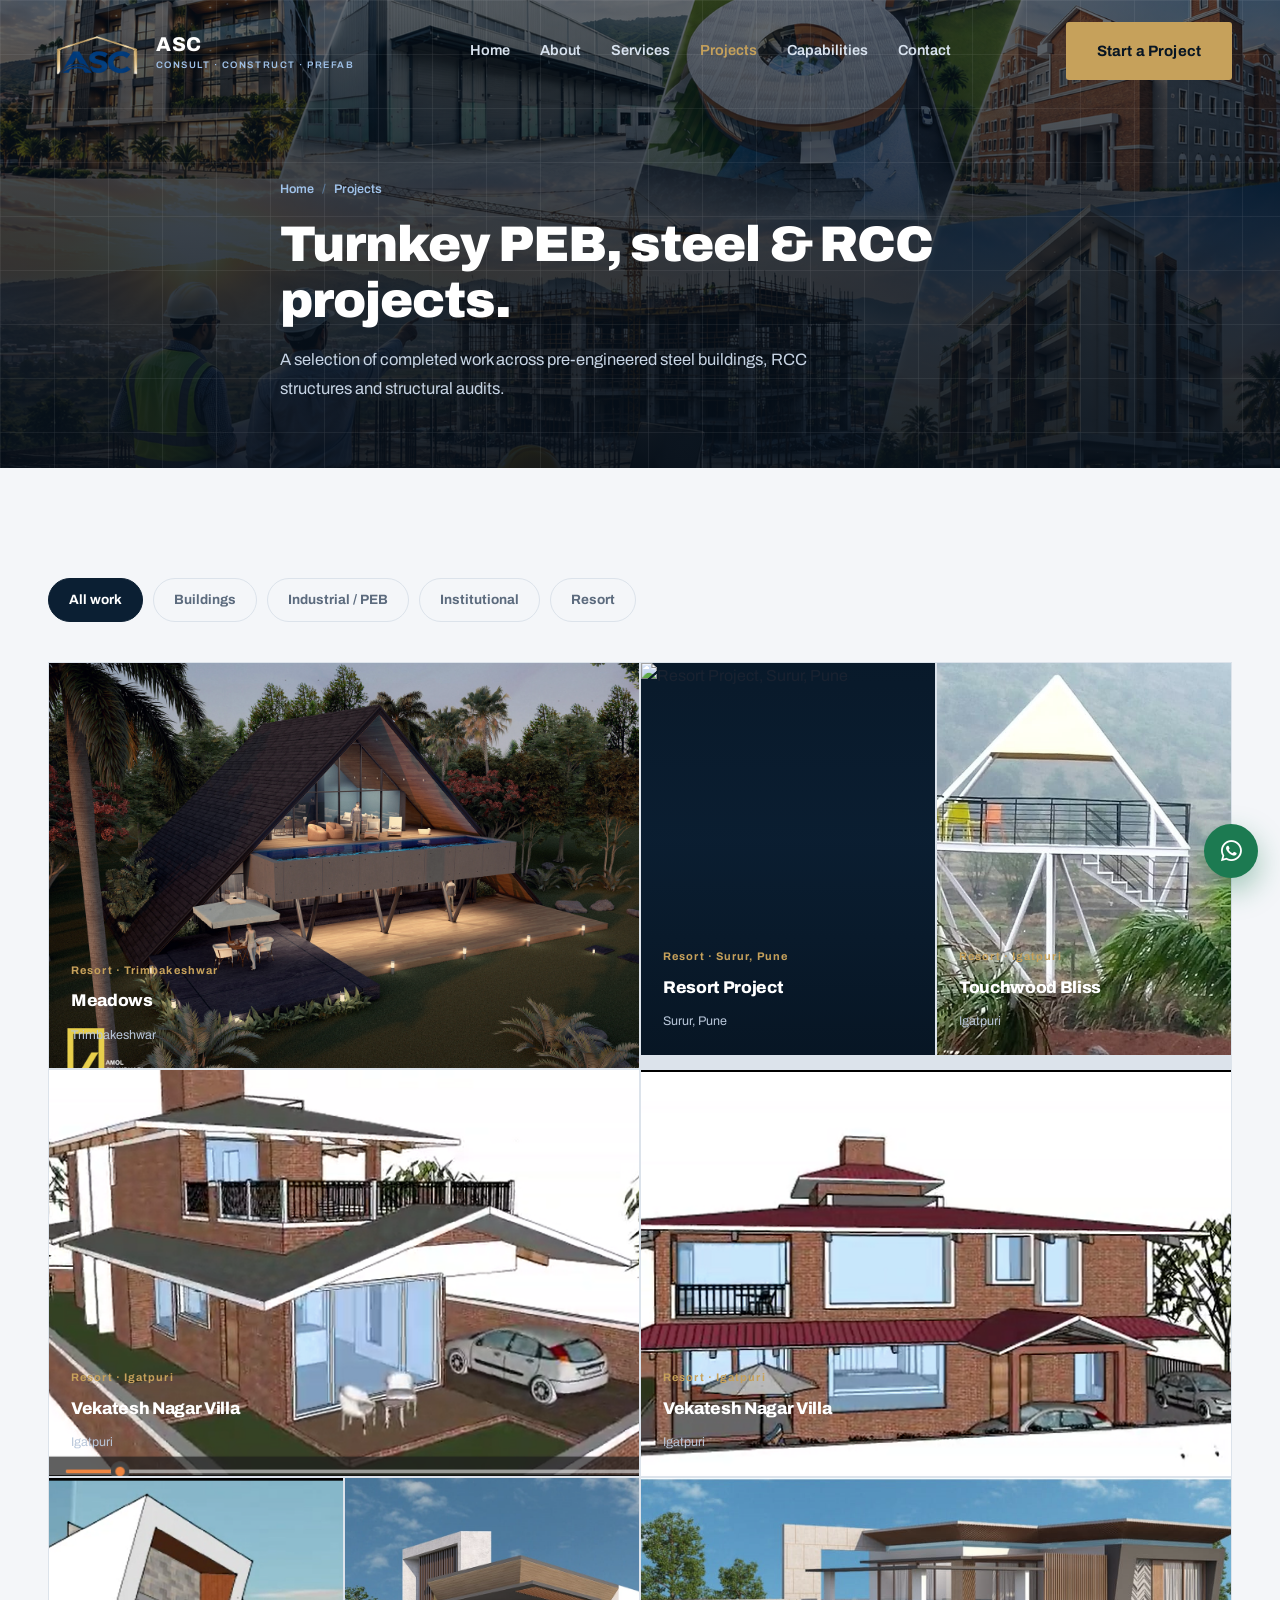
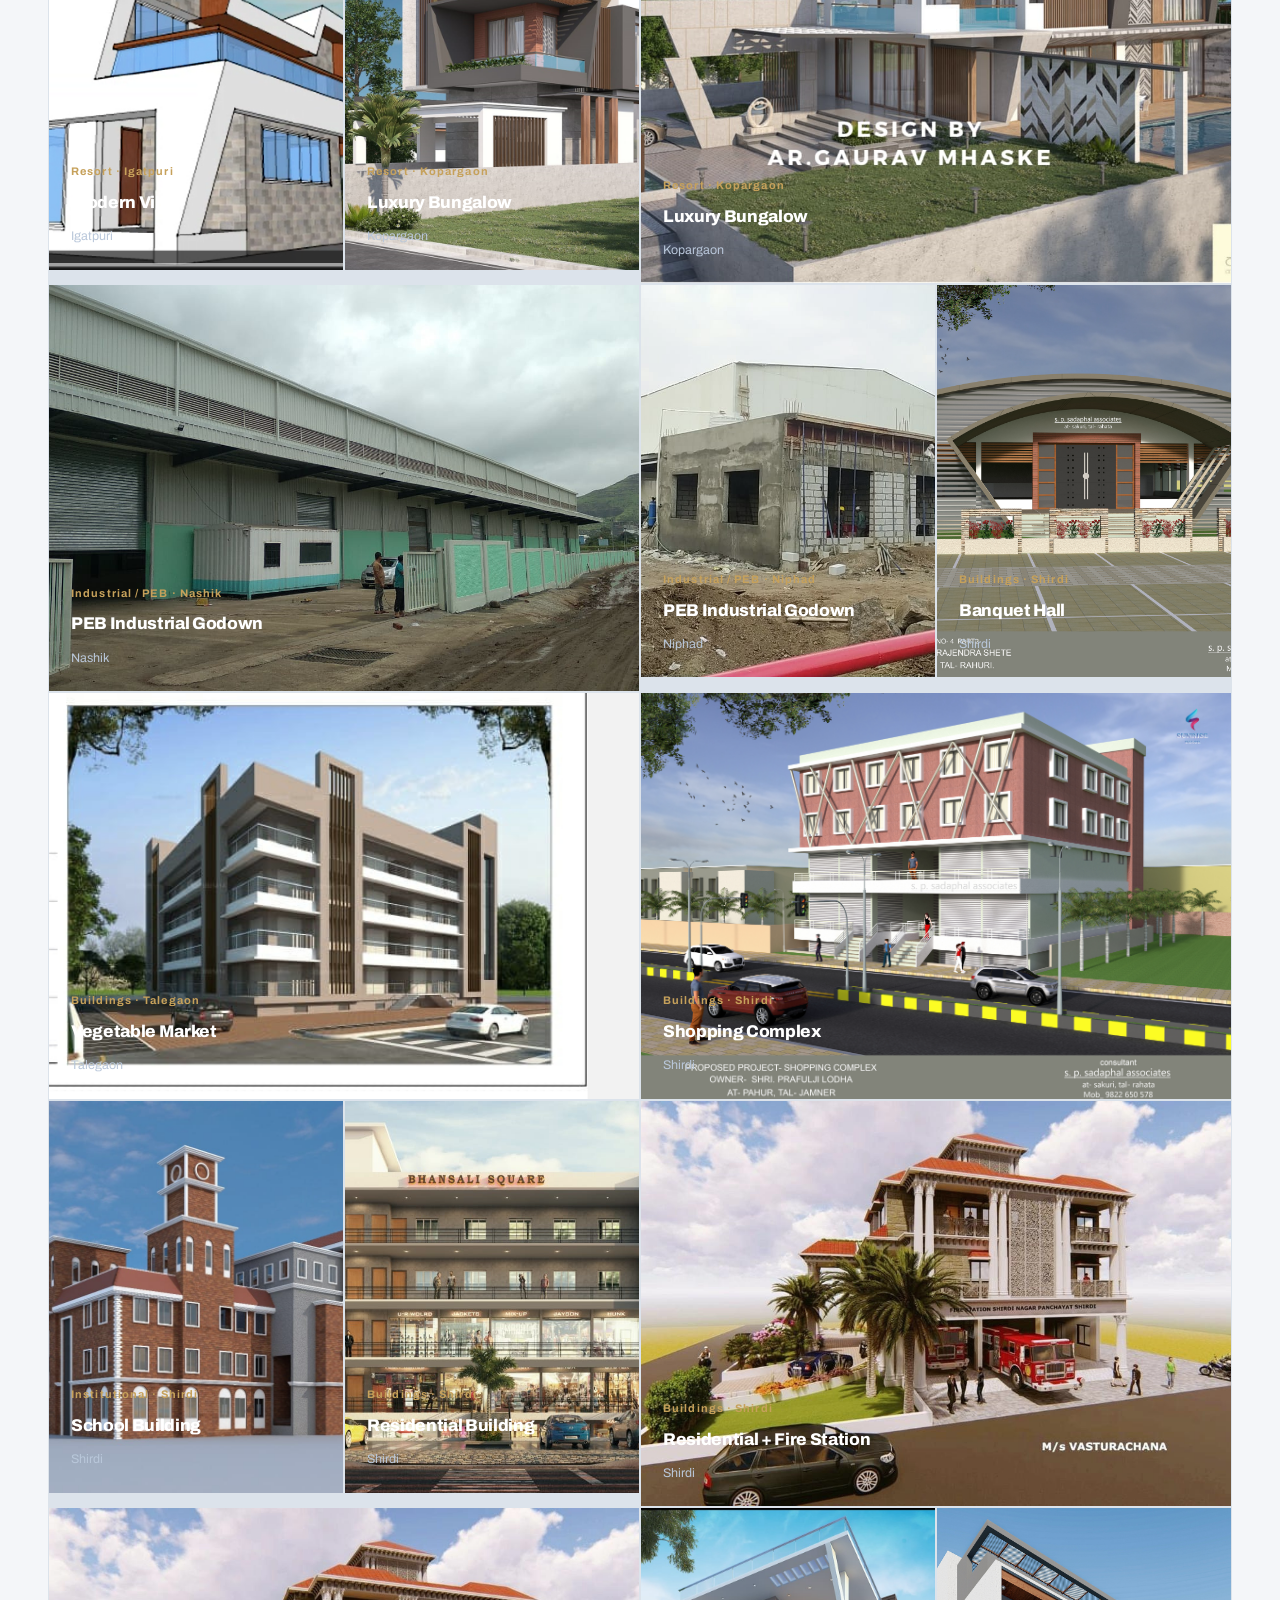
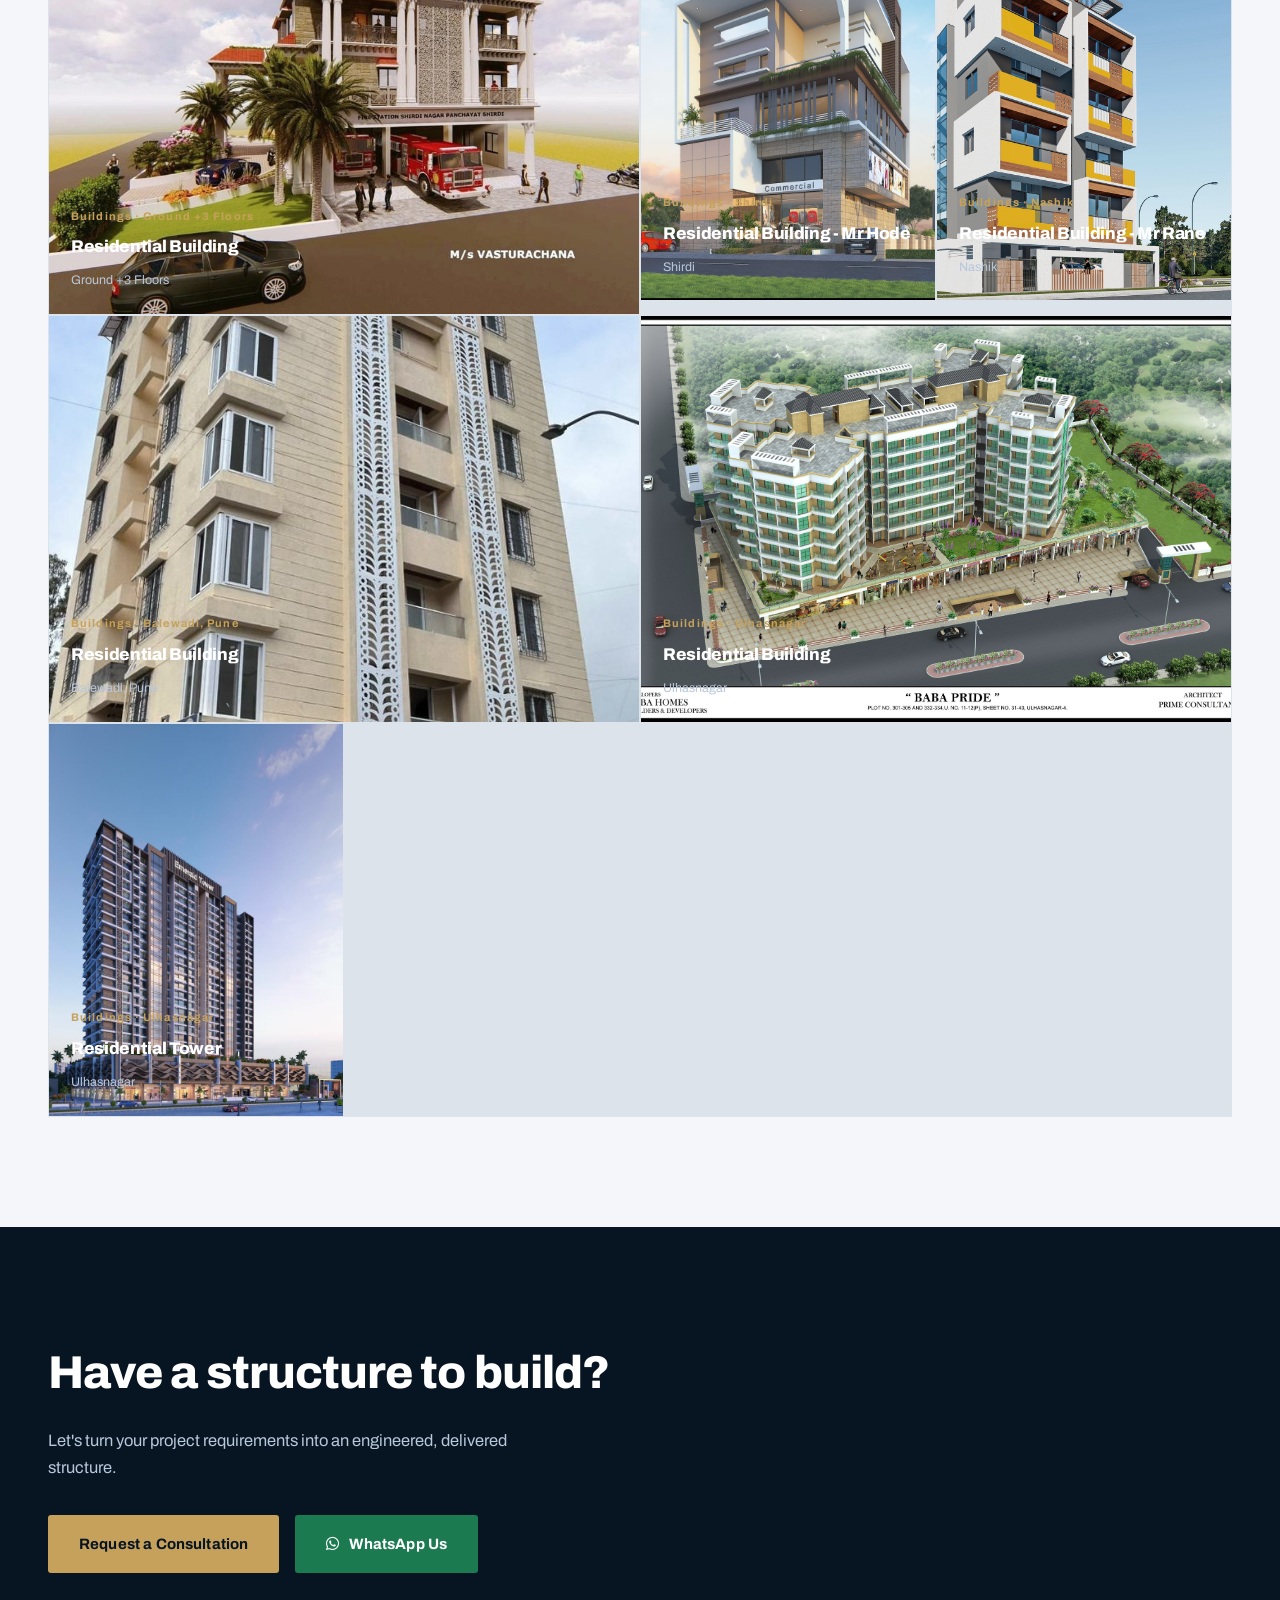
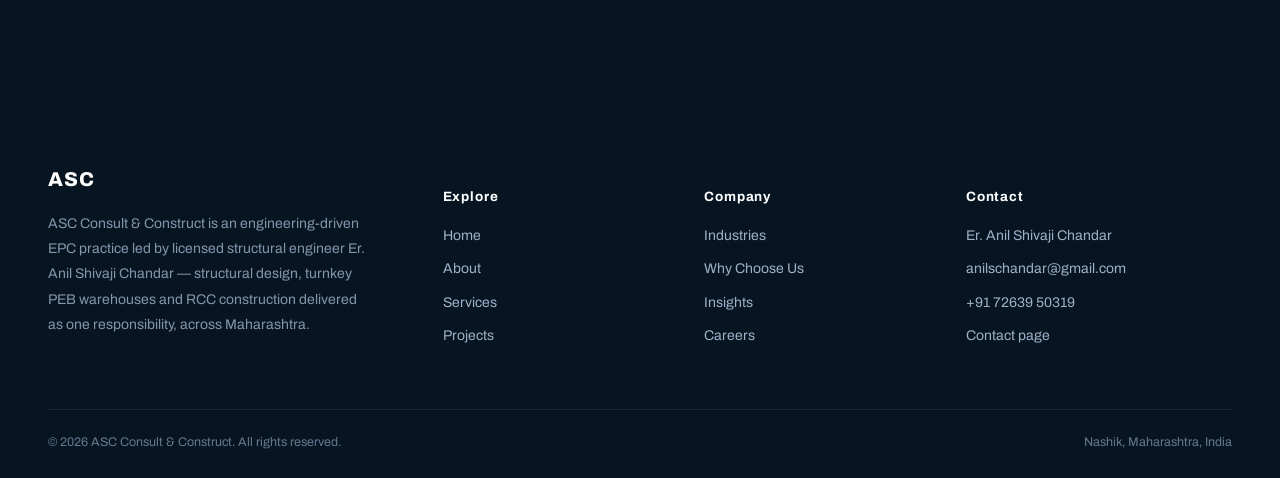
==== projects.html @ c70bb564 "Initial website upload" ====
<!doctype html>
<html lang="en">
<head>
<meta charset="utf-8">
<meta name="viewport" content="width=device-width,initial-scale=1">
<title>Projects — Turnkey PEB Warehouses, Steel & RCC | ASC Consult & Construct</title>
<meta name="description" content="Selected turnkey PEB warehouses, industrial sheds, steel and RCC structural projects delivered by ASC Consult & Construct across Maharashtra.">
<meta property="og:title" content="Projects — Turnkey PEB Warehouses, Steel & RCC | ASC Consult & Construct">
<meta property="og:description" content="Selected turnkey PEB warehouses, industrial sheds, steel and RCC structural projects delivered by ASC Consult & Construct across Maharashtra.">
<meta name="twitter:card" content="summary_large_image">
<link rel="preconnect" href="https://fonts.googleapis.com">
<link rel="preconnect" href="https://fonts.gstatic.com" crossorigin>
<link href="https://fonts.googleapis.com/css2?family=Archivo:wght@400;500;600;700;800;900&display=swap" rel="stylesheet">
<link href="https://cdnjs.cloudflare.com/ajax/libs/font-awesome/6.5.2/css/all.min.css" rel="stylesheet">
<link rel="stylesheet" href="css/style.css">
</head>
<body>
<a class="skip-link" href="#main">Skip to content</a>
<div class="progress-bar" id="progressBar"></div>
<header class="nav" id="siteNav">
  <div class="container nav-inner">
   <a href="index.html" class="logo" aria-label="ASC Consult & Construct home">
  <!-- Error Fixed: Changed \ to / -->
  <img src="images/logo/logo.png" alt="ASC Consult & Construct" class="site-logo">
  <span>
    <span class="logo-word">ASC</span>
    <span class="logo-sub">CONSULT &middot; CONSTRUCT &middot; PREFAB</span>
  </span>
</a>
    <nav class="nav-links" aria-label="Primary">
      <a href="index.html">Home</a>
      <a href="about.html">About</a>
      <a href="services.html">Services</a>
      <a href="projects.html" class="active">Projects</a>
      <a href="why-choose-us.html">Capabilities</a>
      <a href="contact.html">Contact</a>
    </nav>
    <div class="nav-cta">
      <a href="contact.html" class="btn btn-primary">Start a Project</a>
      <button class="nav-toggle" id="navToggle" aria-label="Open menu" aria-expanded="false" aria-controls="mobilePanel">
        <i class="fa-solid fa-bars"></i>
      </button>
    </div>
  </div>
</header>
<div class="mobile-panel" id="mobilePanel">
  <div class="mobile-panel-head">
    <span class="logo-word" style="color:#fff">ASC</span>
    <button class="mobile-panel-close" id="mobileClose" aria-label="Close menu"><i class="fa-solid fa-xmark"></i></button>
  </div>
  <a href="index.html">Home</a>
  <a href="about.html">About</a>
  <a href="services.html">Services</a>
  <a href="projects.html">Projects</a>
  <a href="why-choose-us.html">Capabilities</a>
  <a href="contact.html">Contact</a>
  <a href="contact.html" class="btn btn-primary">Start a Project</a>
</div>
<main id="main">
<section class="page-hero">
    <div class="page-hero-photo-wrap">
      <div class="page-hero-photo" style="background-image:url('images/projectshero.png')"></div>
    </div>
    <div class="page-hero-grid" aria-hidden="true"></div>
    <div class="container">
      <div class="page-hero-inner">
        <div class="breadcrumb"><a href="index.html">Home</a><span>/</span>Projects</div>
        <h1>Turnkey PEB, steel &amp; RCC projects.</h1>
        <p>A selection of completed work across pre-engineered steel buildings, RCC structures and structural audits.</p>
      </div>
    </div>
  </section>

  <section class="section">
    <div class="container">
      <div class="filter-row" id="filterRow">
        <button class="filter-btn active" data-filter="all">All work</button>
        <button class="filter-btn" data-filter="residential">Buildings</button>
        <button class="filter-btn" data-filter="industrial">Industrial / PEB</button>
        <button class="filter-btn" data-filter="institutional">Institutional</button>
        <button class="filter-btn" data-filter="resort">Resort</button>
      </div>
      <div class="projects-grid" id="projectsGrid">
        <article class="project-card" data-category="resort">
          <img src="images/projects/Resort_Meadows_Trimbakeshwar.jpeg" alt="Meadows, Trimbakeshwar" loading="lazy">
          <div class="project-meta"><span class="project-tag">Resort &middot; Trimbakeshwar</span><h3>Meadows</h3><span class="sys">Trimbakeshwar</span></div>
        </article>
        <article class="project-card" data-category="resort">
          <!-- Error Fixed: Changed .jpeg to .jpg -->
          <img src="images/projects/surur-resort.jpg" alt="Resort Project, Surur, Pune" loading="lazy">
          <div class="project-meta"><span class="project-tag">Resort &middot; Surur, Pune</span><h3>Resort Project</h3><span class="sys">Surur, Pune</span></div>
        </article>
        <article class="project-card" data-category="resort">
          <img src="images/projects/touchwood-bliss Igatpuri.jpeg" alt="Touchwood Bliss, Igatpuri" loading="lazy">
          <div class="project-meta"><span class="project-tag">Resort &middot; Igatpuri</span><h3>Touchwood Bliss</h3><span class="sys">Igatpuri</span></div>
        </article>
        <article class="project-card" data-category="resort">
          <img src="images/projects/Resort_Vekatesh_Nagar_Igatpuri.png" alt="Vekatesh Nagar Villa, Igatpuri" loading="lazy">
          <div class="project-meta"><span class="project-tag">Resort &middot; Igatpuri</span><h3>Vekatesh Nagar Villa</h3><span class="sys">Igatpuri</span></div>
        </article>
        <article class="project-card" data-category="resort">
          <img src="images/projects/Resort_Vekatesh_Nagar_Igatpuri2.png" alt="Vekatesh Nagar Villa, Igatpuri" loading="lazy">
          <div class="project-meta"><span class="project-tag">Resort &middot; Igatpuri</span><h3>Vekatesh Nagar Villa</h3><span class="sys">Igatpuri</span></div>
        </article>
        <article class="project-card" data-category="resort">
          <img src="images/projects/Resort_Vekatesh_Nagar_Igatpuri3.png" alt="Modern Villa, Igatpuri" loading="lazy">
          <div class="project-meta"><span class="project-tag">Resort &middot; Igatpuri</span><h3>Modern Villa</h3><span class="sys">Igatpuri</span></div>
        </article>
        <article class="project-card" data-category="resort">
          <img src="images/projects/Resort_Bungalow_Kopargaon2.png" alt="Luxury Bungalow, Kopargaon" loading="lazy">
          <div class="project-meta"><span class="project-tag">Resort &middot; Kopargaon</span><h3>Luxury Bungalow</h3><span class="sys">Kopargaon</span></div>
        </article>
        <article class="project-card" data-category="resort">
          <img src="images/projects/Resort_Bungalow_Kopargaon3.png" alt="Luxury Bungalow, Kopargaon" loading="lazy">
          <div class="project-meta"><span class="project-tag">Resort &middot; Kopargaon</span><h3>Luxury Bungalow</h3><span class="sys">Kopargaon</span></div>
        </article>
        <article class="project-card" data-category="industrial">
          <!-- Error Fixed: Updated to Nashik2.jpeg -->
          <img src="images/projects/Industrial_PEB_Industrial_Godown_Nashik2.jpeg" alt="PEB Industrial Godown, Nashik" loading="lazy">
          <div class="project-meta"><span class="project-tag">Industrial / PEB &middot; Nashik</span><h3>PEB Industrial Godown</h3><span class="sys">Nashik</span></div>
        </article>
        <article class="project-card" data-category="industrial">
          <img src="images/projects/Industrial_PEB_Industrial_Godown_Niphad_Wine_Park_.jpeg" alt="PEB Industrial Godown, Niphad" loading="lazy">
          <div class="project-meta"><span class="project-tag">Industrial / PEB &middot; Niphad</span><h3>PEB Industrial Godown</h3><span class="sys">Niphad</span></div>
        </article>
        <article class="project-card" data-category="residential">
          <img src="images/projects/Commercial_Banquet_Hall_Shirdi.jpeg" alt="Banquet Hall, Shirdi" loading="lazy">
          <div class="project-meta"><span class="project-tag">Buildings &middot; Shirdi</span><h3>Banquet Hall</h3><span class="sys">Shirdi</span></div>
        </article>
        <article class="project-card" data-category="residential">
          <img src="images/projects/Commercial_Vegetable_Market_Talegaon_image_1.jpeg" alt="Vegetable Market, Talegaon" loading="lazy">
          <div class="project-meta"><span class="project-tag">Buildings &middot; Talegaon</span><h3>Vegetable Market</h3><span class="sys">Talegaon</span></div>
        </article>
        <article class="project-card" data-category="residential">
          <img src="images/projects/Commercial_Shopping_Complex_Shirdi_image_1.jpeg" alt="Shopping Complex, Shirdi" loading="lazy">
          <div class="project-meta"><span class="project-tag">Buildings &middot; Shirdi</span><h3>Shopping Complex</h3><span class="sys">Shirdi</span></div>
        </article>
        <article class="project-card" data-category="institutional">
          <img src="images/projects/Institutional_School_Building_Shirdi_Sanjivani_Academy_image_2.jpeg" alt="School Building, Shirdi" loading="lazy">
          <div class="project-meta"><span class="project-tag">Institutional &middot; Shirdi</span><h3>School Building</h3><span class="sys">Shirdi</span></div>
        </article>
        <article class="project-card" data-category="residential">
          <img src="images/projects/Residential_Residential_Building_Shirdi_G3.jpeg" alt="Residential Building, Shirdi" loading="lazy">
          <div class="project-meta"><span class="project-tag">Buildings &middot; Shirdi</span><h3>Residential Building</h3><span class="sys">Shirdi</span></div>
        </article>
        <article class="project-card" data-category="residential">
          <img src="images/projects/Residential_Residential_Building_Fire_Station_Shirdi_G3_image_1.jpeg" alt="Residential + Fire Station, Shirdi" loading="lazy">
          <div class="project-meta"><span class="project-tag">Buildings &middot; Shirdi</span><h3>Residential + Fire Station</h3><span class="sys">Shirdi</span></div>
        </article>
        <article class="project-card" data-category="residential">
          <img src="images/projects/Residential_Residential_Building_Fire_Station_Shirdi_G3_image_1.jpeg" alt="Residential Building, Ground +3 Floors" loading="lazy">
          <div class="project-meta"><span class="project-tag">Buildings &middot; Ground +3 Floors</span><h3>Residential Building</h3><span class="sys">Ground +3 Floors</span></div>
        </article>
        <article class="project-card" data-category="residential">
          <img src="images/projects/Residential_Residential_Building_Mr_Hode_G3_image_1.jpeg" alt="Residential Building - Mr Hode, Shirdi" loading="lazy">
          <div class="project-meta"><span class="project-tag">Buildings &middot; Shirdi</span><h3>Residential Building - Mr Hode</h3><span class="sys">Shirdi</span></div>
        </article>
        <article class="project-card" data-category="residential">
          <img src="images/projects/Residential_Residential_Building_Mr_Rane_Nashik_P4_image_1.jpeg" alt="Residential Building - Mr Rane, Nashik" loading="lazy">
          <div class="project-meta"><span class="project-tag">Buildings &middot; Nashik</span><h3>Residential Building - Mr Rane</h3><span class="sys">Nashik</span></div>
        </article>
        <article class="project-card" data-category="residential">
          <img src="images/projects/Residential_Residential_Building_Balewadi_Pune_P8_image_1.jpeg" alt="Residential Building, Balewadi, Pune" loading="lazy">
          <div class="project-meta"><span class="project-tag">Buildings &middot; Balewadi, Pune</span><h3>Residential Building</h3><span class="sys">Balewadi, Pune</span></div>
        </article>
        <article class="project-card" data-category="residential">
          <img src="images/projects/Residential_Residential_Building_Ulhasnagar_Basement_Podium_9_image_1.jpeg" alt="Residential Building, Ulhasnagar" loading="lazy">
          <div class="project-meta"><span class="project-tag">Buildings &middot; Ulhasnagar</span><h3>Residential Building</h3><span class="sys">Ulhasnagar</span></div>
        </article>
        <article class="project-card" data-category="residential">
          <img src="images/projects/Residential_Residential_Building_Ulhasnagar_Parking_Podium_22.jpeg" alt="Residential Tower, Ulhasnagar" loading="lazy">
          <div class="project-meta"><span class="project-tag">Buildings &middot; Ulhasnagar</span><h3>Residential Tower</h3><span class="sys">Ulhasnagar</span></div>
        </article>
      </div>
    </div>
  </section>

  <section class="section cta-band">
  <div class="container">
    <h2>Have a structure to build?</h2>
    <p>Let's turn your project requirements into an engineered, delivered structure.</p>
    <div class="cta-actions">
      <a href="contact.html" class="btn btn-primary">Request a Consultation</a>
      <a href="https://wa.me/918698947700" target="_blank" rel="noopener" class="btn btn-whatsapp"><i class="fa-brands fa-whatsapp"></i>WhatsApp Us</a>
    </div>
  </div>
</section>
</main>
<footer class="footer">
  <div class="container">
    <div class="footer-grid">
      <div class="footer-brand">
        <span class="logo-word">ASC</span>
        <p>ASC Consult &amp; Construct is an engineering-driven EPC practice led by licensed structural engineer Er. Anil Shivaji Chandar &mdash; structural design, turnkey PEB warehouses and RCC construction delivered as one responsibility, across Maharashtra.</p>
      </div>
      <div>
        <h5>Explore</h5>
        <ul>
          <li><a href="index.html">Home</a></li>
          <li><a href="about.html">About</a></li>
          <li><a href="services.html">Services</a></li>
          <li><a href="projects.html">Projects</a></li>
        </ul>
      </div>
      <div>
        <h5>Company</h5>
        <ul>
          <li><a href="industries.html">Industries</a></li>
          <li><a href="why-choose-us.html">Why Choose Us</a></li>
          <li><a href="insights.html">Insights</a></li>
          <li><a href="careers.html">Careers</a></li>
        </ul>
      </div>
      <div>
        <h5>Contact</h5>
        <ul>
          <li>Er. Anil Shivaji Chandar</li>
          <li><a href="mailto:anilschandar@gmail.com">anilschandar@gmail.com</a></li>
          <li><a href="tel:+917263950319">+91 72639 50319</a></li>
          <li><a href="contact.html">Contact page</a></li>
        </ul>
      </div>
    </div>
    <hr>
    <div class="bottom">
      <span>&copy; 2026 ASC Consult &amp; Construct. All rights reserved.</span>
      <span>Nashik, Maharashtra, India</span>
    </div>
  </div>
</footer>
<a class="floating-wa" href="https://wa.me/918698947700" target="_blank" rel="noopener" aria-label="Chat on WhatsApp"><i class="fa-brands fa-whatsapp"></i></a>
<button class="back-top" id="backTop" aria-label="Back to top"><i class="fa-solid fa-arrow-up"></i></button>
<script src="js/script.js"></script>
</body>
</html>
---- css/style.css ----
.logo {
  display: flex;
  align-items: center;
  gap: 10px;
  text-decoration: none;
}

.site-logo {
  height: 48px; /* उंची कमी केली (तुम्ही 40px ते 50px मध्ये ठेवू शकता) */
  width: auto;  /* रुंदी आपोआप सेट होईल, जेणेकरून फोटो ताणला जाणार नाही */
  object-fit: contain;
  display: block;
}
/* ===================== 1. RESET & BASE ===================== */
*,*::before,*::after{box-sizing:border-box;}
html{scroll-behavior:smooth;}
body{
  margin:0;
  font-family:'Archivo',Arial,sans-serif;
  color:var(--ink);
  background:var(--paper);
  -webkit-font-smoothing:antialiased;
  line-height:1.6;
}
img{max-width:100%;display:block;}
a{color:inherit;text-decoration:none;}
ul{margin:0;padding:0;list-style:none;}
button{font:inherit;cursor:pointer;background:none;border:none;color:inherit;}
input,textarea,select{font:inherit;}
h1,h2,h3,h4{margin:0;font-weight:800;letter-spacing:-0.02em;color:var(--navy);}
p{margin:0;}
:focus-visible{outline:2px solid var(--gold);outline-offset:3px;}

@media (prefers-reduced-motion: reduce){
  *{animation-duration:.001ms !important;animation-iteration-count:1 !important;transition-duration:.001ms !important;scroll-behavior:auto !important;}
}

/* ===================== 2. TOKENS ===================== */
:root{
  --navy:#0B1F33;
  --navy-deep:#071523;
  --steel:#2A5D93;
  --royal:#3568C4;
  --gold:#C6A15B;
  --paper:#F4F6F9;
  --paper-line:#E1E7EE;
  --ink:#182233;
  --muted:#5C6B7E;
  --muted-light:#8B98A9;
  --white:#FFFFFF;
  --line:#DCE3EB;
  --radius:3px;
  --max:1240px;
}

/* ===================== 3. LAYOUT HELPERS ===================== */
.container{max-width:var(--max);margin:0 auto;padding:0 28px;}
.grid-bg{
  background-image:
    linear-gradient(var(--paper-line) 1px, transparent 1px),
    linear-gradient(90deg, var(--paper-line) 1px, transparent 1px);
  background-size:42px 42px;
}
.skip-link{
  position:absolute;left:-999px;top:0;background:var(--navy);color:#fff;padding:12px 20px;z-index:2000;border-radius:var(--radius);
}
.skip-link:focus{left:12px;top:12px;}

.sheet-kicker{
  display:inline-flex;align-items:center;gap:10px;
  font-size:12.5px;font-weight:700;letter-spacing:.14em;
  color:var(--steel);
  margin-bottom:16px;
}
.sheet-kicker::before{
  content:"";width:26px;height:1px;background:var(--gold);
}
.sheet-kicker.on-dark{color:#9FC1E8;}
.sheet-kicker.brand-line{
  font-size:21px;font-weight:700;letter-spacing:0;color:#DCE9F7;margin-bottom:22px;
}
.sheet-kicker.brand-line::before{width:36px;height:2px;}
@media(max-width:576px){.sheet-kicker.brand-line{font-size:17px;}}

.section-head{max-width:640px;margin-bottom:56px;}
.section-head h2{font-size:clamp(28px,3.4vw,42px);line-height:1.18;}

.section{padding:110px 0;}
@media(max-width:991px){.section{padding:78px 0;}}

/* ===================== 4. BUTTONS ===================== */
.btn{
  display:inline-flex;align-items:center;justify-content:center;gap:10px;
  padding:16px 30px;border-radius:var(--radius);
  font-weight:700;font-size:15px;letter-spacing:.01em;
  transition:background .25s ease, color .25s ease, border-color .25s ease;
  border:1.5px solid transparent;
}
.btn-primary{background:var(--gold);color:var(--navy-deep);}
.btn-primary:hover{background:#d6b476;}
.btn-ghost{border-color:rgba(255,255,255,.45);color:#fff;}
.btn-ghost:hover{border-color:#fff;background:rgba(255,255,255,.08);}
.btn-outline{border-color:var(--line);color:var(--navy);}
.btn-outline:hover{border-color:var(--steel);color:var(--steel);}
.btn-whatsapp{background:#1c7a51;color:#fff;}
.btn-whatsapp:hover{background:#166342;}

/* ===================== 5. NAVBAR ===================== */
.progress-bar{position:fixed;top:0;left:0;height:3px;background:var(--gold);width:0;z-index:1200;}
.nav {
  position:fixed;top:0;left:0;right:0;z-index:1100;
  padding:22px 0;transition:background .3s ease,padding .3s ease,box-shadow .3s ease;
  /* इथे background टाकू नका, ते बाय डिफॉल्ट ट्रान्सपरंट राहील */
}

.nav.scrolled {
  background: rgba(255, 255, 255, 0.96); /* स्क्रोल केल्यावर पांढरा रंग */
  backdrop-filter: blur(10px);
  padding: 14px 0;
  box-shadow: 0 10px 30px rgba(0,0,0,.08);
}

.nav-inner{display:flex;align-items:center;justify-content:space-between;gap:24px;}
.logo{display:flex;align-items:center;gap:10px;}
.logo-mark{width:36px;height:36px;flex:none;}
.logo-word{font-size:20px;font-weight:800;letter-spacing:.04em;color:#fff;}
.logo-sub{display:block;font-size:9.5px;letter-spacing:.16em;color:#9FC1E8;font-weight:600;margin-top:-2px;}

.nav-links{display:flex;align-items:center;gap:30px;}
.nav-links a{font-size:14.5px;font-weight:600;color:#D9E3EF;transition:color .2s;position:relative;}
.nav-links a:hover{color:#fff;}
.nav-links a.active{color:var(--gold);}
.nav-cta{display:flex;align-items:center;gap:14px;}
.nav-toggle{display:none;width:40px;height:40px;flex:none;align-items:center;justify-content:center;color:#fff;font-size:20px;}

@media(max-width:991px){
  .nav-links{display:none;}
  .nav-cta .btn-primary{display:none;}
  .nav-toggle{display:flex;}
}

.mobile-panel{
  position:fixed;inset:0;z-index:1300;
  background:var(--navy-deep);
  display:flex;flex-direction:column;
  padding:26px 28px;
  transform:translateX(100%);transition:transform .35s ease;
}
.mobile-panel.open{transform:translateX(0);}
.mobile-panel-head{display:flex;justify-content:space-between;align-items:center;margin-bottom:50px;}
.mobile-panel-close{width:40px;height:40px;color:#fff;font-size:22px;}
.mobile-panel a{display:block;font-size:22px;font-weight:700;color:#fff;padding:14px 0;border-bottom:1px solid rgba(255,255,255,.08);}
.mobile-panel .btn{margin-top:30px;align-self:flex-start;}

/* ===================== SCROLLED STATE COLORS ===================== */
/* जेव्हा पट्टी पांढरी होईल, तेव्हा हे रंग लागू होतील */

.nav.scrolled .logo-word {
  color: var(--navy);
}

.nav.scrolled .logo-sub {
  color: var(--muted);
}

.nav.scrolled .nav-links a {
  color: var(--ink);
}

.nav.scrolled .nav-links a:hover, 
.nav.scrolled .nav-links a.active {
  color: var(--gold);
}

.nav.scrolled .nav-toggle {
  color: var(--navy);
}

/* ===================== 6. HERO ===================== */
.hero{
  position:relative;min-height:100vh;display:flex;align-items:flex-end;
  padding:150px 0 90px;overflow:hidden;background:var(--navy-deep);
}
.hero-photo{position:absolute;inset:0;background-size:cover;background-position:center;}
.hero-video{position:absolute;inset:0;width:100%;height:100%;object-fit:cover;}
.hero-photo::after,.hero-video-wrap::after{
  content:"";position:absolute;inset:0;
  background:linear-gradient(0deg, rgba(6,16,27,.96) 0%, rgba(6,16,27,.78) 42%, rgba(6,16,27,.42) 75%, rgba(6,16,27,.55) 100%);
}
.hero-video-wrap{position:absolute;inset:0;}
.hero-grid{
  position:absolute;inset:0;opacity:.14;pointer-events:none;
  background-image:linear-gradient(rgba(255,255,255,.5) 1px, transparent 1px), linear-gradient(90deg, rgba(255,255,255,.5) 1px, transparent 1px);
  background-size:54px 54px;
  animation:driftGrid 40s linear infinite;
}
@keyframes driftGrid{from{background-position:0 0;}to{background-position:54px 54px;}}

.hero-plate{
  position:absolute;top:150px;right:28px;text-align:right;color:rgba(255,255,255,.55);
  font-size:11px;letter-spacing:.12em;line-height:1.7;
}
@media(max-width:767px){.hero-plate{display:none;}}

.hero-inner{position:relative;z-index:2;max-width:720px;}
.hero-inner .sheet-kicker{color:#9FC1E8;}
.hero-caps{
  color:#C7D4E4;font-size:15.5px;font-weight:600;letter-spacing:.04em;
  margin-bottom:36px;
  opacity:0;transform:translateY(18px);animation:riseIn .8s ease .32s forwards;
}
.hero h1{
  font-size:clamp(36px,5.4vw,62px);font-weight:900;letter-spacing:-0.015em;text-transform:uppercase;color:#fff;line-height:1.12;margin-bottom:22px;
  opacity:0;transform:translateY(18px);animation:riseIn .8s ease .15s forwards;
}
.hero-sub{
  color:#C7D4E4;font-size:17.5px;line-height:1.6;max-width:520px;margin-bottom:34px;
  opacity:0;transform:translateY(18px);animation:riseIn .8s ease .32s forwards;
}
.hero-actions{
  display:flex;flex-wrap:wrap;gap:16px;margin-bottom:0;
  opacity:0;transform:translateY(18px);animation:riseIn .8s ease .48s forwards;
}
@keyframes riseIn{to{opacity:1;transform:none;}}

/* ===================== 6b. STRIP4 (4-service strip below hero) ===================== */
.strip4-section{padding:76px 0;background:var(--white);}
.strip4-grid{display:grid;grid-template-columns:repeat(4,1fr);gap:1px;background:var(--line);border:1px solid var(--line);}
.strip4-card{background:var(--white);padding:34px 28px;transition:background .2s ease;}
.strip4-card:hover{background:var(--paper);}
.strip4-num{display:block;font-size:34px;font-weight:800;color:transparent;-webkit-text-stroke:1.2px var(--steel);opacity:.55;margin-bottom:14px;}
.strip4-card h3{font-size:16px;margin-bottom:8px;color:var(--navy);}
.strip4-card p{font-size:13px;color:var(--muted);letter-spacing:.02em;}
@media(max-width:768px){.strip4-grid{grid-template-columns:1fr 1fr;}}
@media(max-width:480px){.strip4-grid{grid-template-columns:1fr;}}

/* ===================== 6c. STAGE FLOW (engineering-to-handover process) ===================== */
.stage-flow-section{background:var(--navy-deep);padding:86px 0;}
.stage-title{color:#fff;font-size:clamp(22px,3vw,36px);font-weight:800;text-transform:uppercase;letter-spacing:.01em;max-width:720px;margin:0 auto 18px;line-height:1.3;text-align:center;}
.stage-text{color:#B9C7DA;font-size:15px;line-height:1.8;max-width:600px;margin:0 auto 44px;text-align:center;}
.stage-flow{display:flex;flex-wrap:wrap;justify-content:center;align-items:center;gap:12px;}
.stage-flow span.stage{color:#fff;font-weight:700;font-size:13.5px;letter-spacing:.05em;text-transform:uppercase;}
.stage-flow .tick-line{width:30px;height:1px;background:rgba(255,255,255,.28);position:relative;flex:none;}
.stage-flow .tick-line::before,.stage-flow .tick-line::after{content:"";position:absolute;top:-4px;width:1px;height:9px;background:rgba(255,255,255,.28);}
.stage-flow .tick-line::before{left:0;}
.stage-flow .tick-line::after{right:0;}
@media(max-width:600px){.stage-flow{flex-direction:column;gap:14px;}.stage-flow .tick-line{display:none;}}

/* ===================== 7. TRUST STRIP ===================== */
.strip{background:var(--white);border-bottom:1px solid var(--line);}
.strip-list{
  display:grid;grid-template-columns:repeat(6,1fr);
}
.strip-list li{
  display:flex;flex-direction:column;align-items:flex-start;gap:12px;
  padding:30px 24px;border-right:1px solid var(--line);
}
.strip-list li:last-child{border-right:none;}
.strip-list i{color:var(--steel);font-size:20px;}
.strip-list span{font-size:13.5px;font-weight:700;color:var(--navy);}
@media(max-width:991px){
  .strip-list{grid-template-columns:repeat(3,1fr);}
  .strip-list li:nth-child(3n){border-right:none;}
  .strip-list li{border-bottom:1px solid var(--line);}
}
@media(max-width:576px){
  .strip-list{grid-template-columns:repeat(2,1fr);}
  .strip-list li:nth-child(3n){border-right:1px solid var(--line);}
  .strip-list li:nth-child(2n){border-right:none;}
}

/* ===================== 8. ABOUT ===================== */
.about-grid{display:grid;grid-template-columns:.85fr 1.15fr;gap:70px;align-items:start;margin-bottom:80px;}
.about-media{position:relative;}
.about-media img{width:100%;height:520px;object-fit:cover;}
.about-media .plate{
  position:absolute;bottom:-1px;left:-1px;background:var(--navy);color:#9FC1E8;
  font-size:11px;letter-spacing:.1em;padding:9px 16px;font-weight:600;
}
.about-copy p{color:var(--muted);font-size:16.5px;line-height:1.85;margin-bottom:18px;max-width:560px;}
.check-list{margin-top:26px;display:grid;grid-template-columns:1fr 1fr;gap:14px 28px;}
.check-list li{display:flex;gap:10px;align-items:flex-start;font-size:14.5px;color:var(--ink);font-weight:600;}
.check-list i{color:var(--gold);margin-top:3px;font-size:13px;}

.stats-row{display:grid;grid-template-columns:repeat(4,1fr);border-top:1px solid var(--line);}
.stat{padding:34px 26px 0 0;border-left:1px solid var(--line);padding-left:26px;}
.stat:first-child{border-left:none;padding-left:0;}
.stat .num{font-size:clamp(30px,3vw,42px);font-weight:800;color:var(--navy);display:block;}
.stat .lbl{font-size:13.5px;color:var(--muted);margin-top:6px;display:block;max-width:160px;}
@media(max-width:991px){
  .about-grid{grid-template-columns:1fr;gap:40px;}
  .about-media img{height:360px;}
}
@media(max-width:576px){
  .check-list{grid-template-columns:1fr;}
  .stats-row{grid-template-columns:repeat(2,1fr);row-gap:26px;}
  .stat:nth-child(3){border-left:none;padding-left:0;}
}

/* ===================== 9. SERVICES ===================== */
.services-section{background:var(--white);}
.services-grid{display:grid;grid-template-columns:repeat(3,1fr);gap:1px;background:var(--line);border:1px solid var(--line);}
.service-card{background:var(--white);padding:38px 32px;position:relative;transition:box-shadow .25s ease;}
.service-card::before{content:"";position:absolute;left:0;top:0;bottom:0;width:3px;background:transparent;transition:background .25s ease;}
.service-card:hover::before{background:var(--gold);}
.service-num{
  display:block;font-size:38px;font-weight:800;color:transparent;
  -webkit-text-stroke:1.3px var(--steel);opacity:.55;margin-bottom:10px;
}
.service-card i{color:var(--steel);font-size:19px;margin-bottom:16px;display:block;}
.service-card h3{font-size:18.5px;margin-bottom:14px;}
.service-card ul li{
  font-size:13.5px;color:var(--muted);padding:5px 0;border-top:1px solid var(--paper-line);
}
.service-card ul li:first-child{border-top:none;}
@media(max-width:991px){.services-grid{grid-template-columns:repeat(2,1fr);}}
@media(max-width:576px){.services-grid{grid-template-columns:1fr;}}

/* ===================== 10. PEB SECTION ===================== */
.peb{background:var(--navy-deep);color:#fff;position:relative;overflow:hidden;}
.peb::before{
  content:"";position:absolute;inset:0;opacity:.06;z-index:1;
  background-image:linear-gradient(#fff 1px, transparent 1px), linear-gradient(90deg, #fff 1px, transparent 1px);
  background-size:60px 60px;
}
.peb-video-wrap{position:absolute;inset:0;z-index:0;overflow:hidden;}
.peb-video{width:100%;height:100%;object-fit:cover;}
.peb-video-wrap::after{content:"";position:absolute;inset:0;background:rgba(6,16,27,.84);}
.peb-inner{position:relative;z-index:2;display:grid;grid-template-columns:.95fr 1.15fr;gap:64px;align-items:center;}
.peb-copy h2{color:#fff;font-size:clamp(28px,3.4vw,40px);line-height:1.18;margin-bottom:22px;}
.peb-points{margin-bottom:32px;}
.peb-points li{
  display:flex;gap:12px;font-size:15px;color:#C7D4E4;padding:11px 0;border-top:1px solid rgba(255,255,255,.1);
}
.peb-points li:first-child{border-top:none;}
.peb-points i{color:var(--gold);margin-top:4px;font-size:12px;}

.peb-diagram{
  position:relative;width:100%;aspect-ratio:800/420;background:rgba(9,22,38,.55);backdrop-filter:blur(8px);
  border:1px solid rgba(255,255,255,.16);
}
.peb-diagram svg{width:100%;height:100%;display:block;}
.peb-line{stroke:#7E9CC2;stroke-width:2;fill:none;stroke-linecap:round;}
.peb-line-soft{stroke:rgba(126,156,194,.4);stroke-width:1.5;fill:none;stroke-dasharray:4 4;}
.peb-fill{fill:rgba(126,156,194,.08);}
.peb-tick{stroke:#7E9CC2;stroke-width:1.4;}

.hotspot{
  position:absolute;width:20px;height:20px;margin-left:-10px;margin-top:-10px;
  border-radius:50%;background:var(--gold);border:2px solid var(--navy-deep);
  box-shadow:0 0 0 0 rgba(198,161,91,.55);
}
.hotspot::after{
  content:"";position:absolute;inset:-6px;border-radius:50%;border:1px solid rgba(198,161,91,.6);opacity:0;transition:opacity .2s ease, transform .2s ease;transform:scale(.7);
}
.hotspot.active::after{opacity:1;transform:scale(1);}
.hotspot:hover::after{opacity:1;transform:scale(1);}

.peb-tooltip{
  position:absolute;max-width:220px;background:#fff;color:var(--ink);border-radius:var(--radius);
  padding:14px 16px;font-size:13px;line-height:1.55;box-shadow:0 18px 40px rgba(0,0,0,.35);
  opacity:0;pointer-events:none;transition:opacity .18s ease;z-index:20;
}
.peb-tooltip.show{opacity:1;}
.peb-tooltip strong{display:block;color:var(--navy);font-size:13.5px;margin-bottom:4px;}
.peb-caption{margin-top:16px;font-size:12.5px;color:#7E93AC;}

@media(max-width:991px){
  .peb-inner{grid-template-columns:1fr;gap:40px;}
}

/* ===================== 11. PROCESS ===================== */
.process-rail-wrap{position:relative;}
.process-rail{
  display:flex;gap:0;overflow-x:auto;scroll-snap-type:x proximity;padding-bottom:18px;
  -ms-overflow-style:none;scrollbar-width:thin;
}
.process-rail::-webkit-scrollbar{height:6px;}
.process-rail::-webkit-scrollbar-thumb{background:var(--line);border-radius:6px;}
.process-step{
  flex:0 0 auto;width:230px;scroll-snap-align:start;padding:26px 26px 26px 0;position:relative;
}
.process-step:not(:last-child)::after{
  content:"";position:absolute;top:24px;right:0;width:26px;height:1px;background:var(--line);
}
.step-num{
  display:block;font-size:13px;font-weight:800;letter-spacing:.08em;color:var(--gold);margin-bottom:14px;
}
.process-step h4{font-size:15.5px;line-height:1.4;margin-bottom:8px;}
.process-step p{font-size:13px;color:var(--muted);line-height:1.6;}
.scroll-hint{font-size:12px;color:var(--muted-light);margin-top:6px;display:flex;align-items:center;gap:6px;}

/* ===================== 12. TECHNOLOGY ===================== */
.tech{background:var(--navy);color:#fff;}
.tech .section-head h2{color:#fff;}
.tech-grid{display:flex;flex-wrap:wrap;gap:12px;margin-bottom:26px;}
.tech-chip{
  border:1px solid rgba(255,255,255,.2);border-radius:30px;padding:11px 22px;font-size:14px;font-weight:600;color:#D9E3EF;
}
.tech-note{font-size:13px;color:#7E93AC;max-width:600px;line-height:1.7;}

/* ===================== 13. PROJECTS ===================== */
.filter-row{display:flex;flex-wrap:wrap;gap:10px;margin-bottom:40px;}
.filter-btn{
  border:1px solid var(--line);border-radius:30px;padding:10px 20px;font-size:13.5px;font-weight:700;color:var(--muted);transition:.2s;
}
.filter-btn.active,.filter-btn:hover{background:var(--navy);color:#fff;border-color:var(--navy);}
.projects-grid{display:grid;grid-template-columns:repeat(4,1fr);gap:2px;background:var(--line);border:1px solid var(--line);}
.project-card{position:relative;background:var(--navy);aspect-ratio:3/4;overflow:hidden;grid-column:span 1;}
.project-card:nth-child(4n+1),.project-card:nth-child(4n+4){grid-column:span 2;aspect-ratio:16/11;}
.project-card img{width:100%;height:100%;object-fit:cover;transition:transform .6s ease, filter .6s ease;filter:saturate(.85);}
.project-card::before{content:"";position:absolute;inset:0;background:linear-gradient(0deg, rgba(7,21,35,.92) 0%, rgba(7,21,35,.15) 55%, rgba(7,21,35,.55) 100%);transition:opacity .4s ease;}
.project-card::after{
  content:"\f065";font-family:"Font Awesome 6 Free";font-weight:900;
  position:absolute;top:50%;left:50%;z-index:3;
  width:54px;height:54px;border:1.5px solid rgba(255,255,255,.55);border-radius:50%;
  display:flex;align-items:center;justify-content:center;
  font-size:19px;color:#fff;
  transform:translate(-50%,-50%) scale(.6);opacity:0;
  transition:opacity .3s ease, transform .3s ease;pointer-events:none;
}
.project-card:hover img{transform:scale(1.1);filter:saturate(1.05);}
.project-card:hover::before{opacity:.75;}
.project-card:hover::after{opacity:1;transform:translate(-50%,-50%) scale(1);}
.project-meta{position:absolute;left:0;right:0;bottom:0;padding:22px;z-index:2;}
.project-tag{font-size:11px;letter-spacing:.1em;font-weight:700;color:var(--gold);display:block;margin-bottom:8px;}
.project-meta h3{color:#fff;font-size:17px;margin-bottom:6px;}
.project-meta span.sys{font-size:12.5px;color:#B9C7DA;}
.project-card.hidden{display:none;}
@media(max-width:991px){
  .projects-grid{grid-template-columns:repeat(2,1fr);}
  .project-card:nth-child(4n+1),.project-card:nth-child(4n+4){grid-column:span 1;aspect-ratio:3/4;}
}
@media(max-width:576px){.projects-grid{grid-template-columns:1fr;}}

/* ===================== 14. WHY ===================== */
.why{background:var(--white);}
.why-grid{display:grid;grid-template-columns:repeat(3,1fr);gap:44px 40px;}
.why-item i{color:var(--steel);font-size:20px;margin-bottom:16px;display:block;}
.why-item h3{font-size:16.5px;margin-bottom:8px;}
.why-item p{font-size:14px;color:var(--muted);line-height:1.7;}
@media(max-width:768px){.why-grid{grid-template-columns:1fr 1fr;}}
@media(max-width:576px){.why-grid{grid-template-columns:1fr;}}

/* ===================== 15. INSIGHTS ===================== */
.insights-grid{display:grid;grid-template-columns:repeat(3,1fr);gap:1px;background:var(--line);border:1px solid var(--line);}
.insight-card{background:var(--white);padding:32px;}
.insight-card span.tag{font-size:11px;letter-spacing:.08em;font-weight:700;color:var(--steel);}
.insight-card h3{font-size:16.5px;margin:12px 0 10px;line-height:1.4;}
.insight-card p{font-size:13.5px;color:var(--muted);line-height:1.7;}
@media(max-width:768px){.insights-grid{grid-template-columns:1fr;}}

/* ===================== 16. CTA ===================== */
.cta-band{background:var(--navy-deep);color:#fff;text-align:left;}
.cta-band h2{color:#fff;font-size:clamp(28px,4vw,46px);max-width:640px;margin-bottom:18px;}
.cta-band p{color:#B9C7DA;font-size:16.5px;max-width:520px;margin-bottom:34px;}
.cta-actions{display:flex;flex-wrap:wrap;gap:16px;}

/* ===================== 17. CONTACT ===================== */
.contact-grid{display:grid;grid-template-columns:.85fr 1.15fr;gap:60px;}
.contact-info h3{font-size:18px;margin-bottom:6px;}
.contact-info .role{font-size:13.5px;color:var(--muted);margin-bottom:26px;}
.contact-line{display:flex;gap:14px;padding:14px 0;border-top:1px solid var(--line);}
.contact-line:first-of-type{border-top:none;}
.contact-line i{color:var(--gold);width:18px;margin-top:3px;}
.contact-line b{display:block;font-size:13px;color:var(--navy);}
.contact-line span,.contact-line a{font-size:14.5px;color:var(--muted);}
.contact-line a:hover{color:var(--steel);}
.map-embed{border:0;width:100%;height:280px;margin-top:24px;filter:grayscale(.15);}

.form-card{background:var(--white);border:1px solid var(--line);padding:38px;}
.form-row{display:grid;grid-template-columns:1fr 1fr;gap:18px;margin-bottom:18px;}
.field{display:flex;flex-direction:column;gap:8px;}
.field label{font-size:12.5px;font-weight:700;color:var(--navy);}
.field input,.field select,.field textarea{
  border:1px solid var(--line);border-radius:var(--radius);padding:13px 14px;font-size:14.5px;color:var(--ink);background:var(--paper);
}
.field input:focus,.field select:focus,.field textarea:focus{border-color:var(--steel);background:#fff;}
.field.full{grid-column:1/-1;}
.form-message{font-size:13.5px;font-weight:700;color:#1c7a51;margin-top:16px;min-height:18px;}
@media(max-width:991px){.contact-grid{grid-template-columns:1fr;}}
@media(max-width:576px){.form-row{grid-template-columns:1fr;}.form-card{padding:26px;}}

/* ===================== 18. FOOTER ===================== */
.footer{background:var(--navy-deep);color:#9FB1C7;padding:80px 0 26px;}
.footer-grid{display:grid;grid-template-columns:1.6fr 1fr 1fr 1.2fr;gap:40px;margin-bottom:50px;}
.footer-brand .logo-word{color:#fff;}
.footer-brand p{margin-top:16px;font-size:14px;line-height:1.8;max-width:320px;color:#8496AC;}
.footer h5{color:#fff;font-size:13.5px;letter-spacing:.06em;margin-bottom:18px;}
.footer ul li{margin-bottom:11px;font-size:14px;}
.footer ul a:hover{color:#fff;}
.footer hr{border:none;border-top:1px solid rgba(255,255,255,.08);margin-bottom:22px;}
.footer .bottom{display:flex;justify-content:space-between;flex-wrap:wrap;gap:10px;font-size:12.5px;color:#65798F;}
@media(max-width:768px){.footer-grid{grid-template-columns:1fr 1fr;}}
@media(max-width:480px){.footer-grid{grid-template-columns:1fr;}}

/* ===================== 19. FLOATING BUTTONS ===================== */
.floating-wa{
  position:fixed;right:22px;bottom:22px;width:54px;height:54px;border-radius:50%;background:#1c7a51;color:#fff;
  display:grid;place-items:center;font-size:24px;box-shadow:0 12px 30px rgba(28,122,81,.4);z-index:900;
}
.back-top{
  position:fixed;right:22px;bottom:86px;width:44px;height:44px;border-radius:50%;background:var(--navy);color:#fff;
  display:none;place-items:center;font-size:15px;z-index:900;box-shadow:0 10px 24px rgba(0,0,0,.2);
}
.back-top.show{display:grid;}



/* ===================== 20. PAGE HERO (subpages) ===================== */
.page-hero{position:relative;min-height:52vh;display:flex;align-items:flex-end;padding:168px 0 64px;overflow:hidden;background:var(--navy-deep);color:#fff;}
.page-hero-photo-wrap{position:absolute;top:-90px;left:0;right:0;bottom:-90px;will-change:transform;}
.page-hero-photo{position:absolute;inset:0;background-size:cover;background-position:center;animation:kenBurns 22s ease-in-out infinite alternate;}
.page-hero-photo::after{content:"";position:absolute;inset:0;background:linear-gradient(0deg, rgba(6,16,27,.95) 0%, rgba(6,16,27,.78) 55%, rgba(6,16,27,.55) 100%);}
@keyframes kenBurns{from{transform:scale(1);}to{transform:scale(1.09);}}
@media (prefers-reduced-motion: reduce){.page-hero-photo{animation:none;}.page-hero-photo-wrap{transform:none !important;}}
.page-hero-grid{position:absolute;inset:0;opacity:.12;pointer-events:none;background-image:linear-gradient(rgba(255,255,255,.5) 1px, transparent 1px), linear-gradient(90deg, rgba(255,255,255,.5) 1px, transparent 1px);background-size:54px 54px;}
.breadcrumb{position:relative;z-index:2;font-size:12.5px;color:#9FC1E8;font-weight:600;margin-bottom:18px;}
.breadcrumb a{color:#9FC1E8;}
.breadcrumb a:hover{color:#fff;}
.breadcrumb span{color:#5C7999;margin:0 8px;}
.page-hero-inner{position:relative;z-index:2;max-width:720px;}
.page-hero h1{color:#fff;font-weight:900;letter-spacing:-0.02em;font-size:clamp(32px,4.4vw,50px);line-height:1.12;margin-bottom:16px;}
.page-hero p{color:#C7D4E4;font-size:16.5px;line-height:1.8;max-width:560px;}

/* ===================== 21. VALUE / MISSION-VISION ===================== */
.value-grid{display:grid;grid-template-columns:repeat(3,1fr);gap:1px;background:var(--line);border:1px solid var(--line);}
.value-card{background:var(--white);padding:34px 30px;}
.value-card i{color:var(--steel);font-size:19px;margin-bottom:14px;display:block;}
.value-card h3{font-size:16.5px;margin-bottom:10px;}
.value-card p{font-size:13.5px;color:var(--muted);line-height:1.7;}
@media(max-width:768px){.value-grid{grid-template-columns:1fr 1fr;}}
@media(max-width:576px){.value-grid{grid-template-columns:1fr;}}

.mv-grid{display:grid;grid-template-columns:1fr 1fr;gap:1px;background:var(--line);border:1px solid var(--line);margin-bottom:70px;}
.mv-card{background:var(--white);padding:40px;}
.mv-card p{color:var(--muted);font-size:15.5px;line-height:1.85;}
@media(max-width:768px){.mv-grid{grid-template-columns:1fr;}}

/* ===================== 22. TESTIMONIALS ===================== */
.testimonial-grid{display:grid;grid-template-columns:repeat(3,1fr);gap:40px;}
.testimonial-card{border-top:2px solid var(--gold);padding-top:22px;}
.testimonial-card p{font-size:15px;color:var(--ink);line-height:1.8;margin-bottom:18px;}
.testimonial-card b{display:block;font-size:13.5px;color:var(--navy);}
.testimonial-card span{font-size:12.5px;color:var(--muted);}
@media(max-width:768px){.testimonial-grid{grid-template-columns:1fr;}}

/* ===================== 23. INDUSTRIES ===================== */
.industry-grid{display:grid;grid-template-columns:repeat(4,1fr);gap:1px;background:var(--line);border:1px solid var(--line);}
.industry-card{background:var(--white);padding:32px 26px;}
.industry-card i{color:var(--steel);font-size:20px;margin-bottom:14px;display:block;}
.industry-card h3{font-size:15.5px;margin-bottom:8px;}
.industry-card p{font-size:13px;color:var(--muted);line-height:1.65;}
@media(max-width:991px){.industry-grid{grid-template-columns:repeat(2,1fr);}}
@media(max-width:576px){.industry-grid{grid-template-columns:1fr;}}

/* ===================== 24. SUB-NAV TABS ===================== */
.subnav{position:sticky;top:0;z-index:80;background:var(--white);border-bottom:1px solid var(--line);}
.subnav-inner{display:flex;gap:6px;overflow-x:auto;padding:14px 28px;max-width:var(--max);margin:0 auto;}
.subnav a{flex:none;font-size:13.5px;font-weight:700;color:var(--muted);padding:8px 16px;border-radius:30px;white-space:nowrap;}
.subnav a.active,.subnav a:hover{background:var(--navy);color:#fff;}

/* ===================== 25. SERVICE DETAIL SECTIONS ===================== */
.service-detail{padding:90px 0;border-bottom:1px solid var(--line);scroll-margin-top:130px;}
.service-detail:last-of-type{border-bottom:none;}
.service-detail.peb{border-bottom:1px solid rgba(255,255,255,.1);}
.service-detail-grid{display:grid;grid-template-columns:.9fr 1.1fr;gap:60px;align-items:start;}
.spec-list{display:grid;grid-template-columns:1fr 1fr;gap:10px 24px;}
.spec-list li{font-size:14px;color:var(--muted);padding:9px 0;border-top:1px solid var(--paper-line);display:flex;gap:8px;}
.spec-list li i{color:var(--gold);margin-top:4px;font-size:11px;}
.spec-list li:nth-child(-n+2){border-top:none;}
@media(max-width:768px){.service-detail-grid{grid-template-columns:1fr;}.spec-list{grid-template-columns:1fr;}}

.type-grid{display:flex;flex-wrap:wrap;gap:10px;}
.type-chip{border:1px solid var(--line);border-radius:30px;padding:10px 20px;font-size:13.5px;font-weight:600;color:var(--ink);}

/* ===================== 26. CAREERS ===================== */
.trait-grid{display:grid;grid-template-columns:repeat(4,1fr);gap:1px;background:var(--line);border:1px solid var(--line);}
.trait-card{background:var(--white);padding:28px 24px;}
.trait-card i{color:var(--steel);font-size:18px;margin-bottom:12px;display:block;}
.trait-card h4{font-size:14.5px;margin-bottom:6px;}
.trait-card p{font-size:12.5px;color:var(--muted);line-height:1.6;}
@media(max-width:768px){.trait-grid{grid-template-columns:1fr 1fr;}}
@media(max-width:576px){.trait-grid{grid-template-columns:1fr;}}

/* ===================== 27. ONE PARTNER BAND (home) ===================== */
.partner-band{background:var(--white);border-top:1px solid var(--line);border-bottom:1px solid var(--line);padding:80px 0;}
.partner-statement{font-size:clamp(22px,2.6vw,34px);font-weight:800;color:var(--navy);line-height:1.3;max-width:780px;margin-bottom:50px;}
.partner-row{display:grid;grid-template-columns:repeat(4,1fr);gap:1px;background:var(--line);border:1px solid var(--line);}
.partner-item{background:var(--white);padding:26px 22px;}
.partner-item span.pn{display:block;font-size:12px;font-weight:800;color:var(--gold);letter-spacing:.06em;margin-bottom:10px;}
.partner-item p{font-size:14px;color:var(--muted);}
@media(max-width:768px){.partner-row{grid-template-columns:1fr 1fr;}}
@media(max-width:576px){.partner-row{grid-template-columns:1fr;}}

/* ===================== 28. TEASER GRID (home -> subpages) ===================== */
.teaser-grid{display:grid;grid-template-columns:repeat(4,1fr);gap:1px;background:var(--line);border:1px solid var(--line);}
.teaser-card{background:var(--white);padding:30px 26px;transition:background .2s ease;}
.teaser-card:hover{background:var(--paper);}
.teaser-card i{color:var(--steel);font-size:19px;margin-bottom:14px;display:block;}
.teaser-card h3{font-size:15.5px;margin-bottom:8px;}
.teaser-card p{font-size:13px;color:var(--muted);line-height:1.6;margin-bottom:14px;}
.teaser-card .go{font-size:12.5px;font-weight:700;color:var(--steel);}
@media(max-width:991px){.teaser-grid{grid-template-columns:1fr 1fr;}}
@media(max-width:576px){.teaser-grid{grid-template-columns:1fr;}}


/* ===================== 29. TWO DIVISIONS ===================== */
.division-band{background:var(--white);padding:86px 0;}
.division-band.bordered{border-top:1px solid var(--line);border-bottom:1px solid var(--line);}
.division-grid{display:grid;grid-template-columns:1fr 1fr;gap:1px;background:var(--line);border:1px solid var(--line);}
.division-card{background:var(--white);padding:44px 40px;}
.division-logo-slot{width:100%;max-width:220px;height:84px;border:1.5px dashed var(--line);border-radius:var(--radius);display:flex;align-items:center;justify-content:center;margin-bottom:24px;color:var(--muted-light);font-size:11px;font-weight:700;letter-spacing:.05em;text-align:center;padding:10px;line-height:1.5;}
.division-card h3{font-size:21px;margin-bottom:6px;}
.division-card .div-role{font-size:12.5px;color:var(--gold);font-weight:700;letter-spacing:.04em;margin-bottom:16px;display:block;}
.division-card p.lead-line{color:var(--muted);font-size:14.5px;line-height:1.75;margin-bottom:18px;}
.division-card ul{margin-bottom:4px;}
.division-card ul li{font-size:13.5px;color:var(--ink);padding:9px 0;border-top:1px solid var(--paper-line);display:flex;gap:8px;font-weight:600;}
.division-card ul li:first-child{border-top:none;}
.division-card ul li i{color:var(--gold);margin-top:3px;font-size:11px;}
.division-logo{width:100%;max-width:250px;height:auto;display:block;margin-bottom:24px;}
@media(max-width:768px){.division-grid{grid-template-columns:1fr;}}

.div-badge{display:inline-flex;align-items:center;gap:7px;font-size:11px;font-weight:700;letter-spacing:.04em;color:var(--steel);border:1px solid var(--line);border-radius:30px;padding:7px 15px;margin-bottom:18px;}
.div-badge::before{content:"";width:6px;height:6px;border-radius:50%;background:var(--gold);}
.div-badge.on-dark{color:#CFE0F2;border-color:rgba(255,255,255,.25);}


/* ===================== 30. CLIENTS MARQUEE ===================== */
.clients-band{background:var(--white);padding:56px 0;border-top:1px solid var(--line);border-bottom:1px solid var(--line);overflow:hidden;}
.clients-label{text-align:center;margin-bottom:30px;}
.clients-mask{
  overflow:hidden;
  -webkit-mask-image:linear-gradient(90deg,transparent,#000 10%,#000 90%,transparent);
  mask-image:linear-gradient(90deg,transparent,#000 10%,#000 90%,transparent);
}
.clients-track{display:flex;width:max-content;animation:clientsScroll 30s linear infinite;}
.clients-track:hover{animation-play-state:paused;}
.client-chip{
  padding:14px 46px;font-size:17px;font-weight:700;color:var(--muted-light);
  white-space:nowrap;border-right:1px solid var(--line);letter-spacing:.01em;
  transition:color .2s ease;
}
.client-chip:hover{color:var(--navy);}
@keyframes clientsScroll{from{transform:translateX(0);}to{transform:translateX(-50%);}}
@media (prefers-reduced-motion: reduce){.clients-track{animation:none;}}


/* ===================== 30. MINI STATS STRIP ===================== */
.mini-stats{background:var(--white);border-bottom:1px solid var(--line);padding:44px 0;}
.mini-stats-row{display:grid;grid-template-columns:repeat(4,1fr);}
.mini-stat{text-align:center;border-left:1px solid var(--line);}
.mini-stat:first-child{border-left:none;}
.mini-stat .num{font-size:clamp(26px,2.6vw,36px);font-weight:800;color:var(--navy);display:block;}
.mini-stat .lbl{font-size:11.5px;color:var(--muted);letter-spacing:.04em;text-transform:uppercase;margin-top:6px;display:block;}
@media(max-width:600px){.mini-stats-row{grid-template-columns:1fr 1fr;row-gap:22px;}.mini-stat:nth-child(3){border-left:none;}}

/* ===================== 31. HUB DIAGRAM (What ASC Does) ===================== */
.hub-section{background:var(--paper);}
.hub-wrap{display:grid;grid-template-columns:1.1fr .9fr;gap:60px;align-items:center;}
.hub-diagram{position:relative;width:100%;aspect-ratio:900/700;}
.hub-diagram svg{width:100%;height:100%;display:block;}
.hub-line{stroke:var(--line);stroke-width:2;}
.hub-ring{fill:none;stroke:var(--line);stroke-width:1.5;stroke-dasharray:3 6;}
.hub-center{
  position:absolute;left:50%;top:50%;transform:translate(-50%,-50%);
  width:148px;height:148px;border-radius:50%;
  background:var(--navy-deep);display:flex;align-items:center;justify-content:center;
  color:#fff;font-weight:900;font-size:26px;letter-spacing:.06em;
  box-shadow:0 20px 50px rgba(11,31,51,.22);text-align:center;
}
.hub-node{
  position:absolute;transform:translate(-50%,-50%);
  width:128px;height:128px;border-radius:50%;
  background:var(--white);border:2px solid var(--line);
  display:flex;align-items:center;justify-content:center;text-align:center;padding:8px;
  font-size:12px;font-weight:800;color:var(--navy);letter-spacing:.02em;text-transform:uppercase;line-height:1.3;
  transition:border-color .2s ease, box-shadow .2s ease, background .2s ease, transform .2s ease;
  cursor:pointer;
}
.hub-node:hover,.hub-node.active{border-color:var(--gold);box-shadow:0 16px 34px rgba(11,31,51,.14);background:var(--paper);transform:translate(-50%,-50%) scale(1.04);}
.hub-copy .section-head{margin-bottom:28px;}
.hub-panel{border-top:2px solid var(--gold);padding-top:20px;min-height:110px;}
.hub-panel strong{display:block;font-size:16.5px;color:var(--navy);margin-bottom:8px;}
.hub-panel span{font-size:14.5px;color:var(--muted);line-height:1.7;}
@media(max-width:900px){
  .hub-wrap{grid-template-columns:1fr;gap:40px;}
  .hub-diagram{max-width:480px;margin:0 auto;}
}
@media(max-width:480px){
  .hub-node{width:96px;height:96px;font-size:10.5px;}
  .hub-center{width:112px;height:112px;font-size:20px;}
}

/* ===================== 32. CAPABILITY COMMAND CENTER ===================== */
.capability-section{background:var(--navy-deep);}
.capability-section .section-head h2{color:#fff;}
.capability-section .section-head{text-align:center;margin:0 auto 56px;max-width:640px;}
.capability-grid{display:grid;grid-template-columns:repeat(3,1fr);gap:1px;background:rgba(255,255,255,.08);border:1px solid rgba(255,255,255,.08);}
.capability-tile{position:relative;aspect-ratio:4/3;overflow:hidden;}
.capability-tile img{width:100%;height:100%;object-fit:cover;filter:saturate(.7);transition:transform .5s ease;}
.capability-tile:hover img{transform:scale(1.06);}
.capability-tile::before{content:"";position:absolute;inset:0;background:linear-gradient(0deg, rgba(7,21,35,.92) 0%, rgba(7,21,35,.25) 55%, rgba(7,21,35,.35) 100%);}
.capability-tag{position:absolute;top:18px;left:18px;z-index:2;font-size:10.5px;font-weight:800;letter-spacing:.08em;color:var(--gold);border:1px solid rgba(198,161,91,.5);border-radius:30px;padding:5px 12px;}
.capability-meta{position:absolute;left:18px;right:18px;bottom:18px;z-index:2;}
.capability-meta h3{color:#fff;font-size:15.5px;font-weight:700;}
@media(max-width:900px){.capability-grid{grid-template-columns:1fr 1fr;}}
@media(max-width:560px){.capability-grid{grid-template-columns:1fr;}}

/* ===================== 33. CINEMATIC PROJECT GALLERY ===================== */
.gallery-rail{display:flex;gap:20px;overflow-x:auto;padding-bottom:22px;scroll-snap-type:x proximity;-ms-overflow-style:none;scrollbar-width:thin;}
.gallery-rail::-webkit-scrollbar{height:6px;}
.gallery-rail::-webkit-scrollbar-thumb{background:var(--line);border-radius:6px;}
.gallery-card{flex:0 0 auto;width:340px;scroll-snap-align:start;position:relative;aspect-ratio:3/4;overflow:hidden;background:var(--navy);}
.gallery-card img{width:100%;height:100%;object-fit:cover;filter:saturate(.85);transition:transform .5s ease;}
.gallery-card:hover img{transform:scale(1.05);}
.gallery-card::before{content:"";position:absolute;inset:0;background:linear-gradient(0deg, rgba(7,21,35,.9) 0%, rgba(7,21,35,.1) 50%);}
.gallery-meta{position:absolute;left:22px;right:22px;bottom:22px;}
.gallery-tag{font-size:10.5px;letter-spacing:.1em;font-weight:800;color:var(--gold);display:block;margin-bottom:8px;}
.gallery-meta h3{color:#fff;font-size:18px;margin-bottom:4px;}
.gallery-meta span{font-size:12.5px;color:#B9C7DA;}
@media(max-width:600px){.gallery-card{width:270px;}}

/* ===================== 34. PROCESS TRACK (scroll-animated) ===================== */
.process-track-section{background:var(--white);}
.process-track{position:relative;padding-top:6px;}
.process-line-track{position:absolute;top:23px;left:40px;right:40px;height:2px;background:var(--line);}
.process-line-fill{position:absolute;top:0;left:0;height:100%;width:100%;background:var(--gold);transform:scaleX(0);transform-origin:left;transition:transform 1.6s cubic-bezier(.22,.61,.36,1);}
.process-track.in-view .process-line-fill{transform:scaleX(1);}
.process-nodes{position:relative;display:flex;justify-content:space-between;flex-wrap:wrap;gap:20px 0;}
.process-node{flex:1 1 0;min-width:110px;display:flex;flex-direction:column;align-items:center;text-align:center;}
.pnum{width:48px;height:48px;border-radius:50%;background:var(--white);border:2px solid var(--line);display:flex;align-items:center;justify-content:center;font-weight:800;font-size:14px;color:var(--navy);margin-bottom:14px;position:relative;z-index:2;transition:border-color 1s ease, color 1s ease;}
.process-track.in-view .process-node:nth-child(1) .pnum{transition-delay:.05s;}
.process-track.in-view .process-node:nth-child(2) .pnum{transition-delay:.25s;}
.process-track.in-view .process-node:nth-child(3) .pnum{transition-delay:.45s;}
.process-track.in-view .process-node:nth-child(4) .pnum{transition-delay:.65s;}
.process-track.in-view .process-node:nth-child(5) .pnum{transition-delay:.85s;}
.process-track.in-view .process-node:nth-child(6) .pnum{transition-delay:1.05s;}
.process-track.in-view .process-node:nth-child(7) .pnum{transition-delay:1.25s;}
.process-track.in-view .pnum{border-color:var(--gold);color:var(--gold);}
.plabel{font-size:12.5px;font-weight:700;color:var(--navy);letter-spacing:.02em;}
@media(max-width:900px){
  .process-line-track{display:none;}
  .process-nodes{justify-content:flex-start;overflow-x:auto;flex-wrap:nowrap;gap:34px;padding-bottom:10px;}
  .process-node{min-width:92px;}
}

/* ===================== 35. WHY ASC — BIG NUMBER BLOCKS ===================== */
.why-big-grid{display:grid;grid-template-columns:repeat(5,1fr);gap:1px;background:var(--line);border:1px solid var(--line);}
.why-big-card{background:var(--white);padding:36px 26px;}
.why-big-num{display:block;font-size:44px;font-weight:800;color:transparent;-webkit-text-stroke:1.4px var(--steel);opacity:.55;margin-bottom:16px;}
.why-big-card h3{font-size:15px;font-weight:800;letter-spacing:.02em;color:var(--navy);text-transform:uppercase;margin-bottom:10px;}
.why-big-card p{font-size:13px;color:var(--muted);line-height:1.6;}
@media(max-width:900px){.why-big-grid{grid-template-columns:repeat(3,1fr);}}
@media(max-width:560px){.why-big-grid{grid-template-columns:1fr 1fr;}}

/* ===================== 36. DESIGN -> REALITY SPLIT ===================== */
.split-section{background:var(--paper);}
.split-head{text-align:center;max-width:620px;margin:0 auto 50px;}
.split-eyebrow{display:flex;align-items:center;justify-content:center;gap:14px;margin-bottom:18px;}
.split-eyebrow span{font-size:12px;font-weight:800;letter-spacing:.1em;color:var(--steel);text-transform:uppercase;}
.split-eyebrow i{color:var(--gold);font-size:13px;}
.split-grid{display:grid;grid-template-columns:1fr 1fr;}
.split-panel{position:relative;aspect-ratio:4/3;overflow:hidden;}
.split-panel.drawing{background:var(--navy-deep);display:flex;align-items:center;justify-content:center;padding:30px;}
.split-panel.drawing svg{width:100%;height:100%;}
.split-panel.photo img{width:100%;height:100%;object-fit:cover;filter:saturate(.85);}
.split-cap{position:absolute;left:20px;bottom:16px;font-size:11px;font-weight:800;letter-spacing:.08em;text-transform:uppercase;color:#9FC1E8;z-index:2;}
.split-panel.photo .split-cap{color:var(--gold);}
@media(max-width:768px){.split-grid{grid-template-columns:1fr;}}

/* ===================== 37. IMAGE CTA ===================== */
.cta-band.image-cta{position:relative;overflow:hidden;background:var(--navy-deep);text-align:center;}
.cta-photo{position:absolute;inset:0;background-size:cover;background-position:center;}
.cta-photo::after{content:"";position:absolute;inset:0;background:linear-gradient(180deg, rgba(7,21,35,.88) 0%, rgba(7,21,35,.78) 100%);}
.cta-band.image-cta .container{position:relative;z-index:2;}
.cta-band.image-cta h2{max-width:100%;margin-left:auto;margin-right:auto;}
.cta-band.image-cta p{margin-left:auto;margin-right:auto;}
.cta-band.image-cta .cta-actions{justify-content:center;}
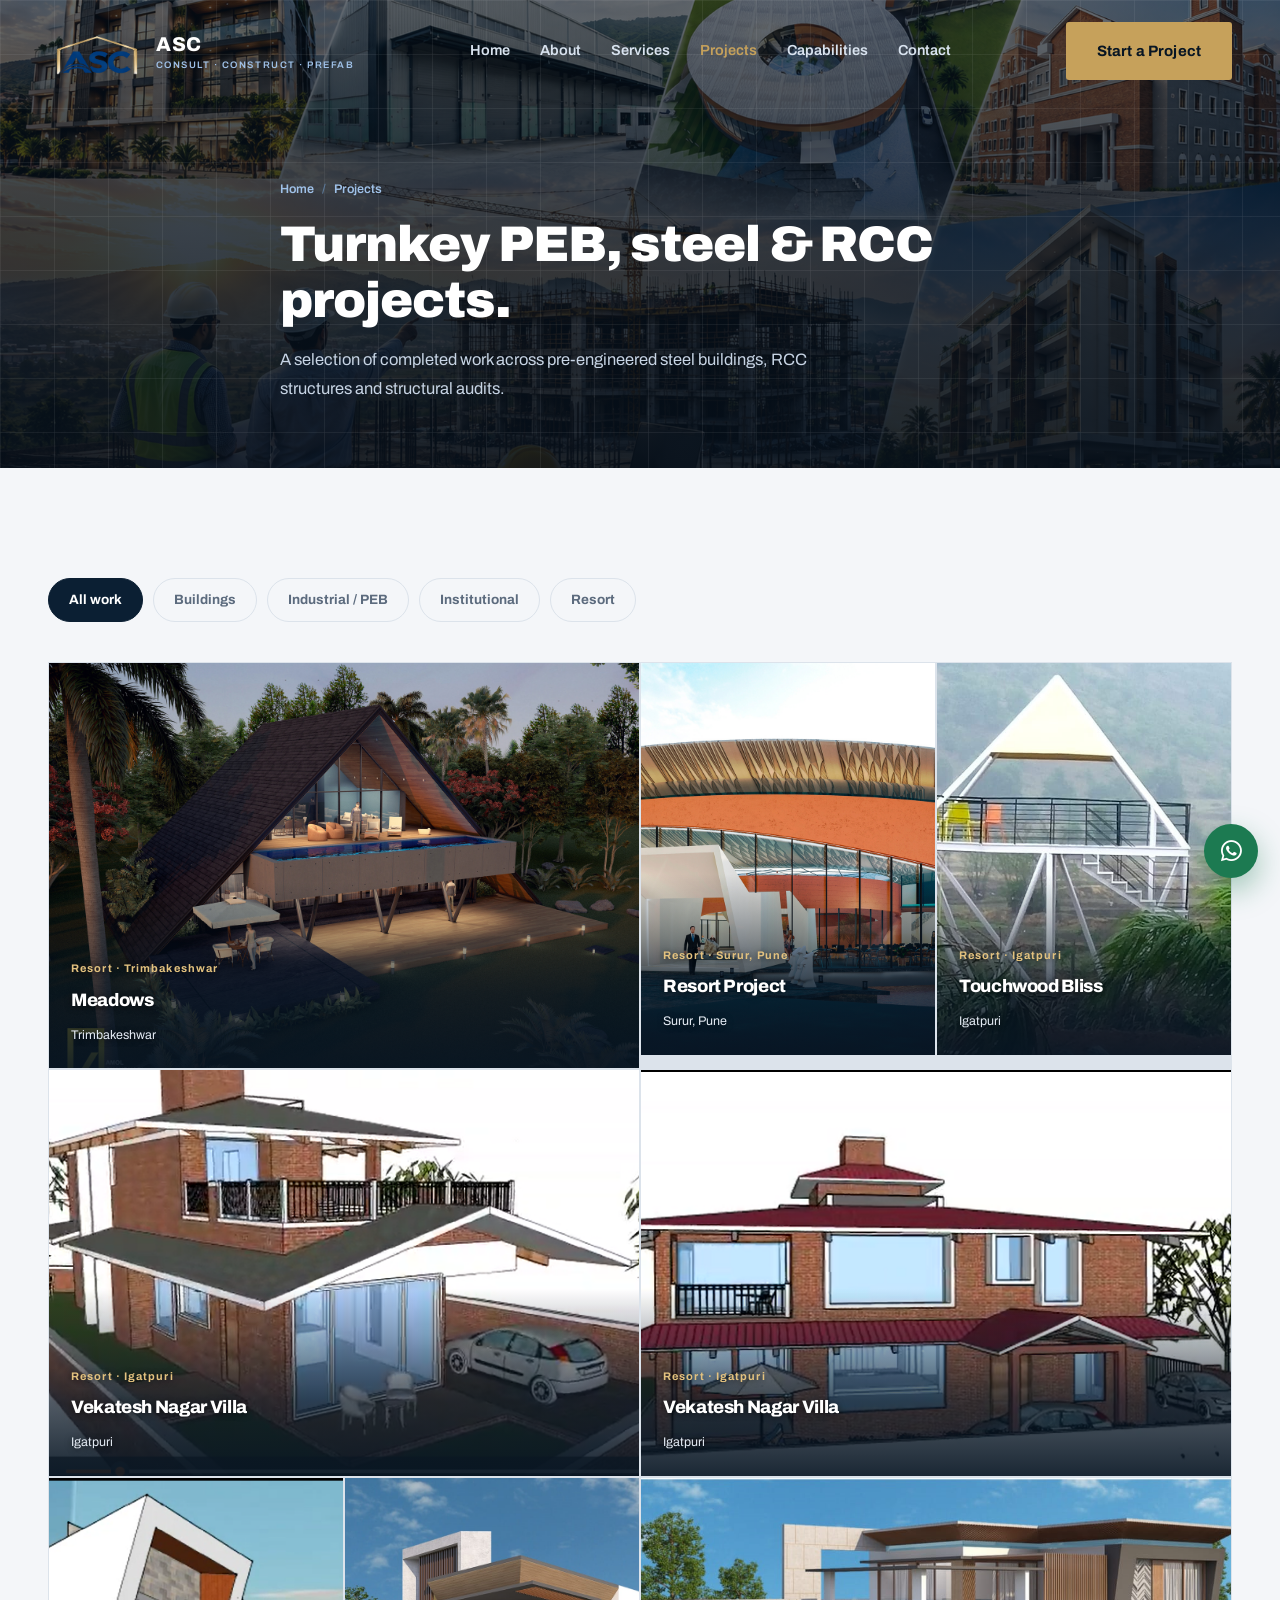
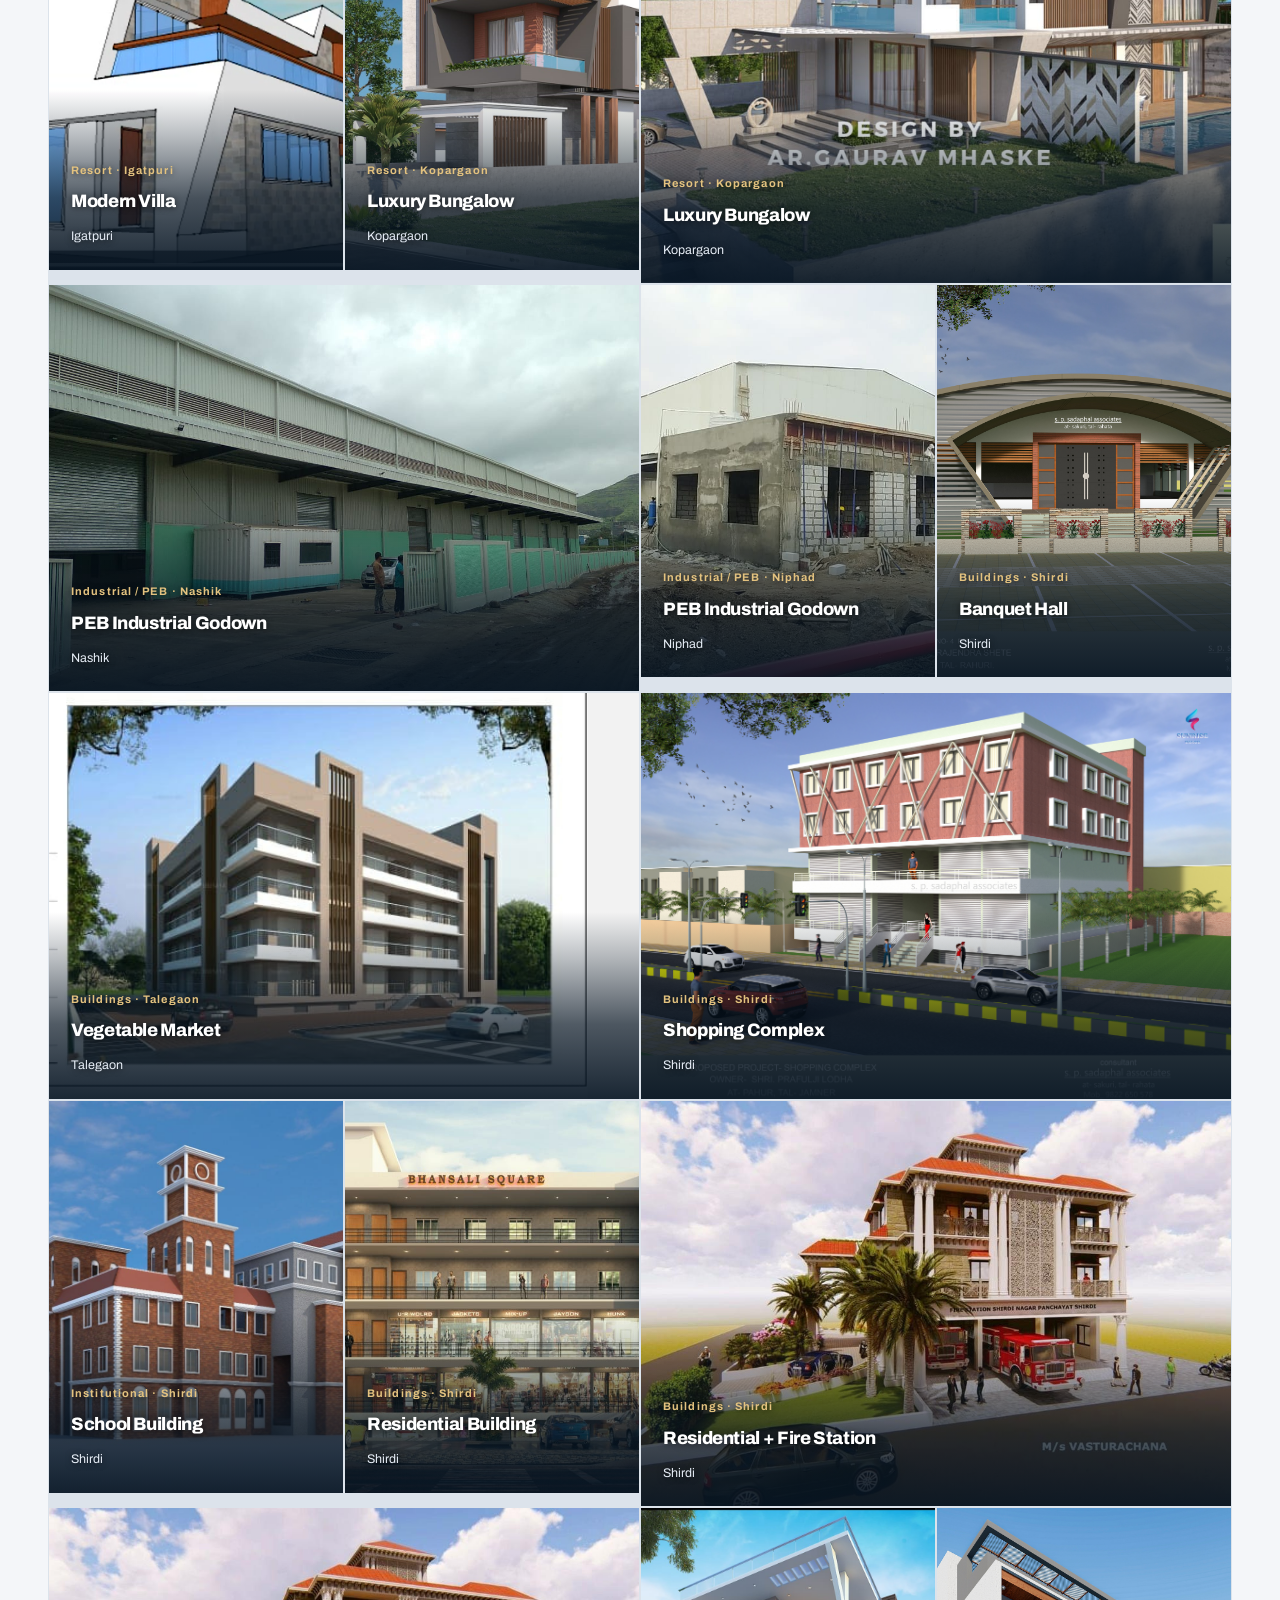
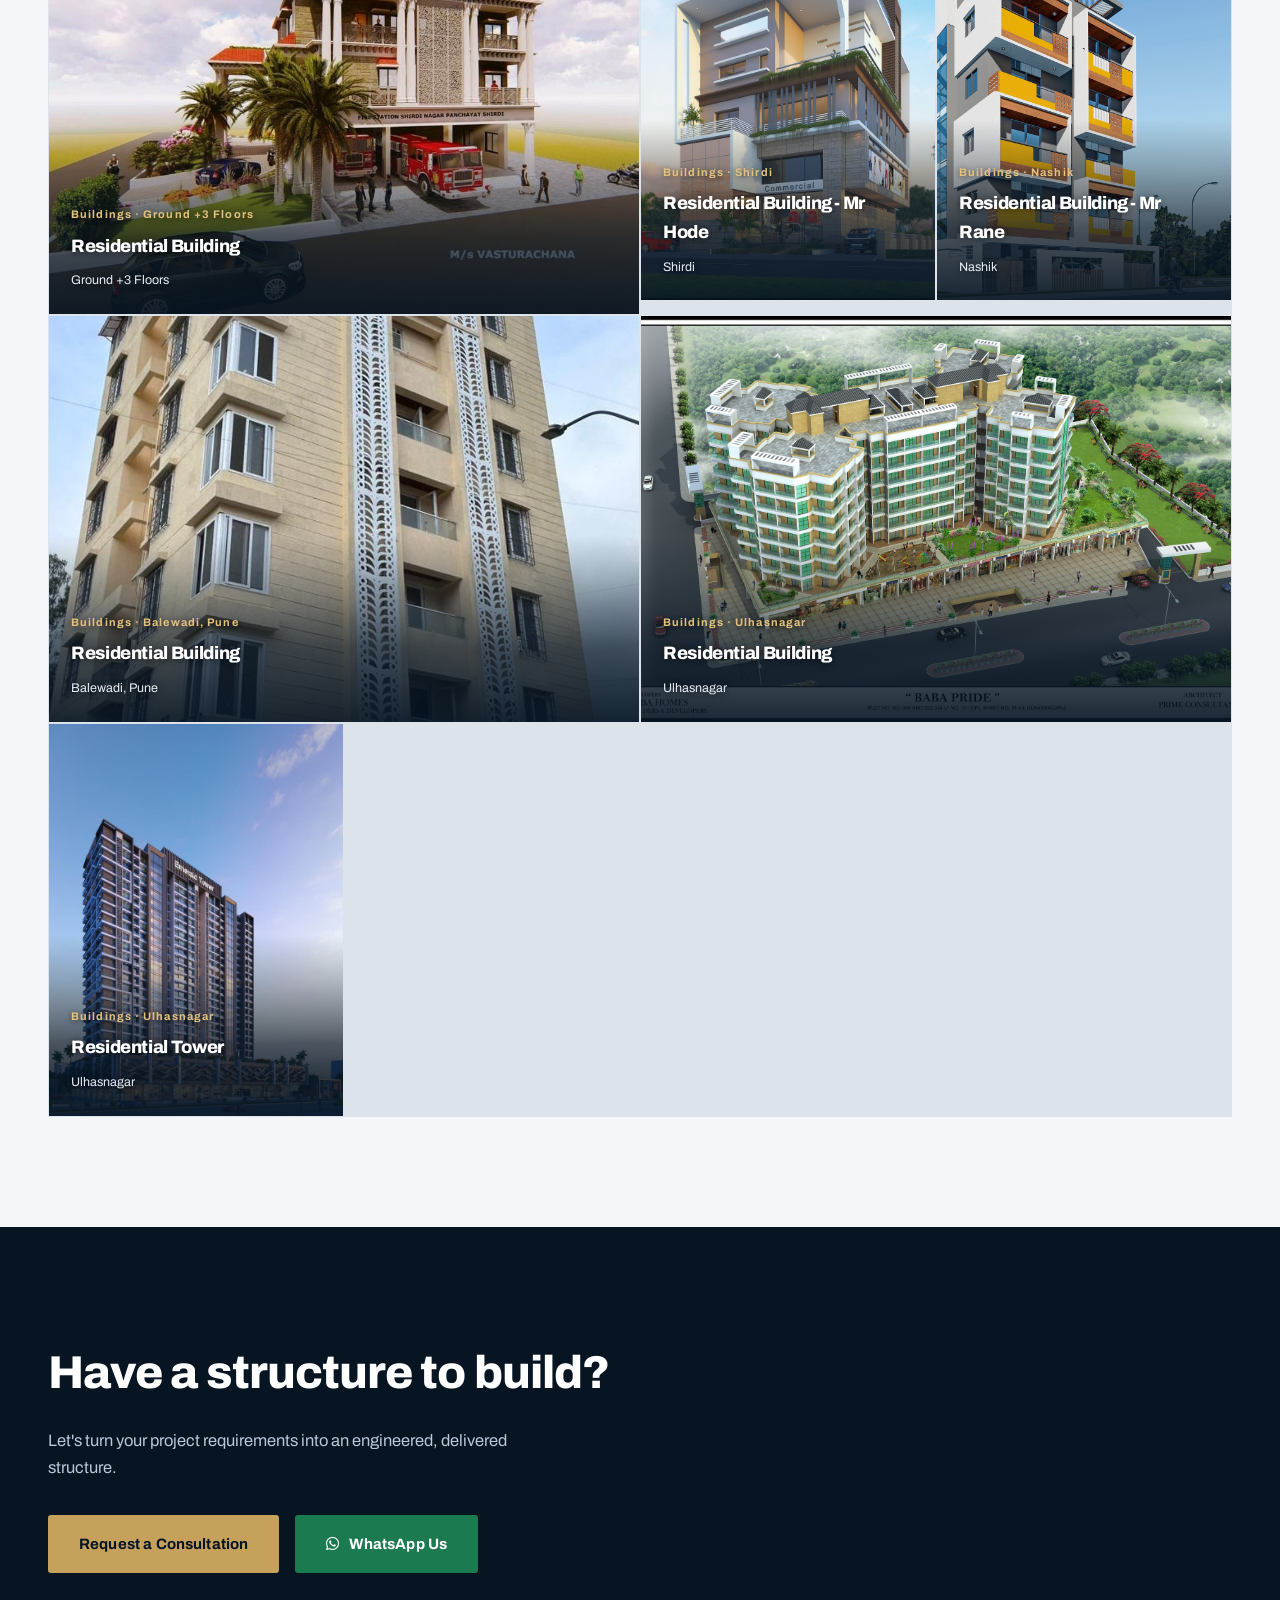
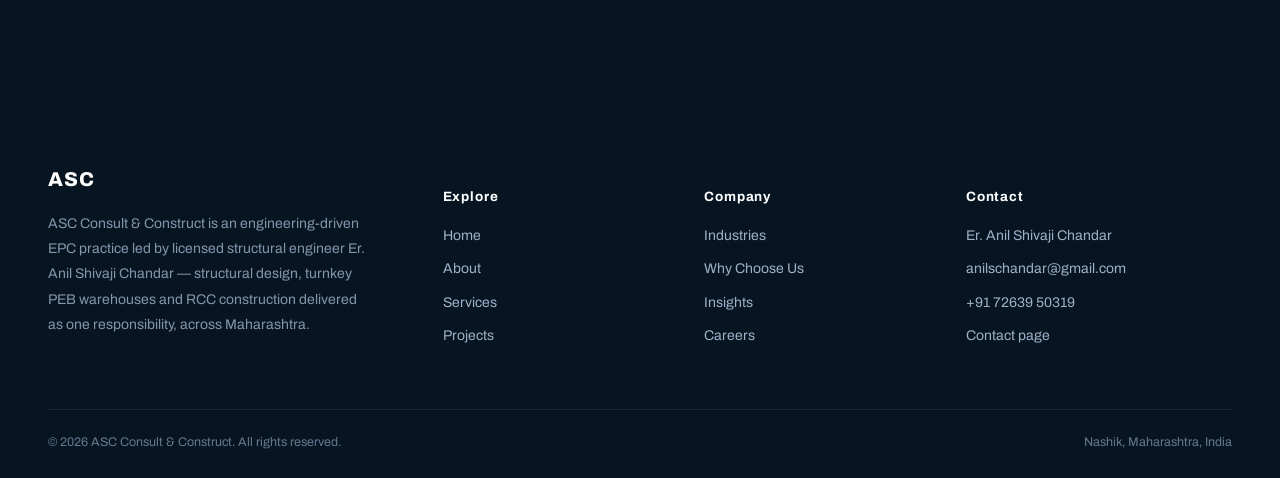
==== commit 40528348: "Update projects.html" ====
--- a/projects.html
+++ b/projects.html
@@ -87,7 +87,7 @@
         </article>
         <article class="project-card" data-category="resort">
           <!-- Error Fixed: Changed .jpeg to .jpg -->
-          <img src="images/projects/surur-resort.jpg" alt="Resort Project, Surur, Pune" loading="lazy">
+          <img src="images/projects/surur-resort.jpeg" alt="Resort Project, Surur, Pune" loading="lazy">
           <div class="project-meta"><span class="project-tag">Resort &middot; Surur, Pune</span><h3>Resort Project</h3><span class="sys">Surur, Pune</span></div>
         </article>
         <article class="project-card" data-category="resort">
@@ -232,4 +232,4 @@
 <button class="back-top" id="backTop" aria-label="Back to top"><i class="fa-solid fa-arrow-up"></i></button>
 <script src="js/script.js"></script>
 </body>
-</html>+</html>
--- a/css/style.css
+++ b/css/style.css
@@ -6,8 +6,8 @@
 }
 
 .site-logo {
-  height: 48px; /* उंची कमी केली (तुम्ही 40px ते 50px मध्ये ठेवू शकता) */
-  width: auto;  /* रुंदी आपोआप सेट होईल, जेणेकरून फोटो ताणला जाणार नाही */
+  height: 48px; 
+  width: auto;  
   object-fit: contain;
   display: block;
 }
@@ -110,7 +110,6 @@
 .nav {
   position:fixed;top:0;left:0;right:0;z-index:1100;
   padding:22px 0;transition:background .3s ease,padding .3s ease,box-shadow .3s ease;
-  /* इथे background टाकू नका, ते बाय डिफॉल्ट ट्रान्सपरंट राहील */
 }
 
 .nav.scrolled {
@@ -153,7 +152,7 @@
 .mobile-panel .btn{margin-top:30px;align-self:flex-start;}
 
 /* ===================== SCROLLED STATE COLORS ===================== */
-/* जेव्हा पट्टी पांढरी होईल, तेव्हा हे रंग लागू होतील */
+
 
 .nav.scrolled .logo-word {
   color: var(--navy);
@@ -400,37 +399,71 @@
 .tech-note{font-size:13px;color:#7E93AC;max-width:600px;line-height:1.7;}
 
 /* ===================== 13. PROJECTS ===================== */
+/* ===================== 13. PROJECTS ===================== */
 .filter-row{display:flex;flex-wrap:wrap;gap:10px;margin-bottom:40px;}
 .filter-btn{
   border:1px solid var(--line);border-radius:30px;padding:10px 20px;font-size:13.5px;font-weight:700;color:var(--muted);transition:.2s;
 }
 .filter-btn.active,.filter-btn:hover{background:var(--navy);color:#fff;border-color:var(--navy);}
+
 .projects-grid{display:grid;grid-template-columns:repeat(4,1fr);gap:2px;background:var(--line);border:1px solid var(--line);}
+
 .project-card{position:relative;background:var(--navy);aspect-ratio:3/4;overflow:hidden;grid-column:span 1;}
 .project-card:nth-child(4n+1),.project-card:nth-child(4n+4){grid-column:span 2;aspect-ratio:16/11;}
-.project-card img{width:100%;height:100%;object-fit:cover;transition:transform .6s ease, filter .6s ease;filter:saturate(.85);}
-.project-card::before{content:"";position:absolute;inset:0;background:linear-gradient(0deg, rgba(7,21,35,.92) 0%, rgba(7,21,35,.15) 55%, rgba(7,21,35,.55) 100%);transition:opacity .4s ease;}
+
+/* layer 0: image (original colours, kuthla overlay nahi) */
+.project-card img{
+  position:absolute;inset:0;z-index:0;
+  width:100%;height:100%;object-fit:cover;
+  transition:transform .6s ease;
+}
+
+/* layer 1: fakt khalchya bhagat halka fade, varcha image purn clear */
+.project-card::before{
+  content:"";position:absolute;left:0;right:0;bottom:0;height:46%;z-index:1;pointer-events:none;
+  background:linear-gradient(0deg,
+    rgba(7,21,35,.92) 0%,
+    rgba(7,21,35,.70) 40%,
+    rgba(7,21,35,.28) 75%,
+    rgba(7,21,35,0) 100%);
+}
+
+/* layer 2: text */
+.project-meta{position:absolute;left:0;right:0;bottom:0;padding:22px;z-index:2;}
+.project-tag{
+  font-size:11px;letter-spacing:.1em;font-weight:700;color:#E3C27F;
+  display:block;margin-bottom:8px;text-shadow:0 1px 6px rgba(0,0,0,.6);
+}
+.project-meta h3{
+  color:#fff;font-size:18px;margin-bottom:6px;text-shadow:0 1px 6px rgba(0,0,0,.6);
+}
+.project-meta span.sys{font-size:12.5px;color:#E6EDF6;text-shadow:0 1px 6px rgba(0,0,0,.6);}
+
+/* layer 3: zoom icon (hover var) */
 .project-card::after{
   content:"\f065";font-family:"Font Awesome 6 Free";font-weight:900;
-  position:absolute;top:50%;left:50%;z-index:3;
-  width:54px;height:54px;border:1.5px solid rgba(255,255,255,.55);border-radius:50%;
+  position:absolute;top:42%;left:50%;z-index:3;
+  width:54px;height:54px;border:1.5px solid rgba(255,255,255,.8);border-radius:50%;
+  background:rgba(7,21,35,.55);
   display:flex;align-items:center;justify-content:center;
   font-size:19px;color:#fff;
   transform:translate(-50%,-50%) scale(.6);opacity:0;
   transition:opacity .3s ease, transform .3s ease;pointer-events:none;
 }
-.project-card:hover img{transform:scale(1.1);filter:saturate(1.05);}
-.project-card:hover::before{opacity:.75;}
+
+/* hover: image fakt halki zoom hote, dark honar nahi */
+.project-card:hover img{transform:scale(1.06);}
 .project-card:hover::after{opacity:1;transform:translate(-50%,-50%) scale(1);}
-.project-meta{position:absolute;left:0;right:0;bottom:0;padding:22px;z-index:2;}
-.project-tag{font-size:11px;letter-spacing:.1em;font-weight:700;color:var(--gold);display:block;margin-bottom:8px;}
-.project-meta h3{color:#fff;font-size:17px;margin-bottom:6px;}
-.project-meta span.sys{font-size:12.5px;color:#B9C7DA;}
+
 .project-card.hidden{display:none;}
+
+/* tablet */
 @media(max-width:991px){
   .projects-grid{grid-template-columns:repeat(2,1fr);}
   .project-card:nth-child(4n+1),.project-card:nth-child(4n+4){grid-column:span 1;aspect-ratio:3/4;}
 }
+
+/* mobile */
 @media(max-width:576px){.projects-grid{grid-template-columns:1fr;}}
 
 /* ===================== 14. WHY ===================== */
